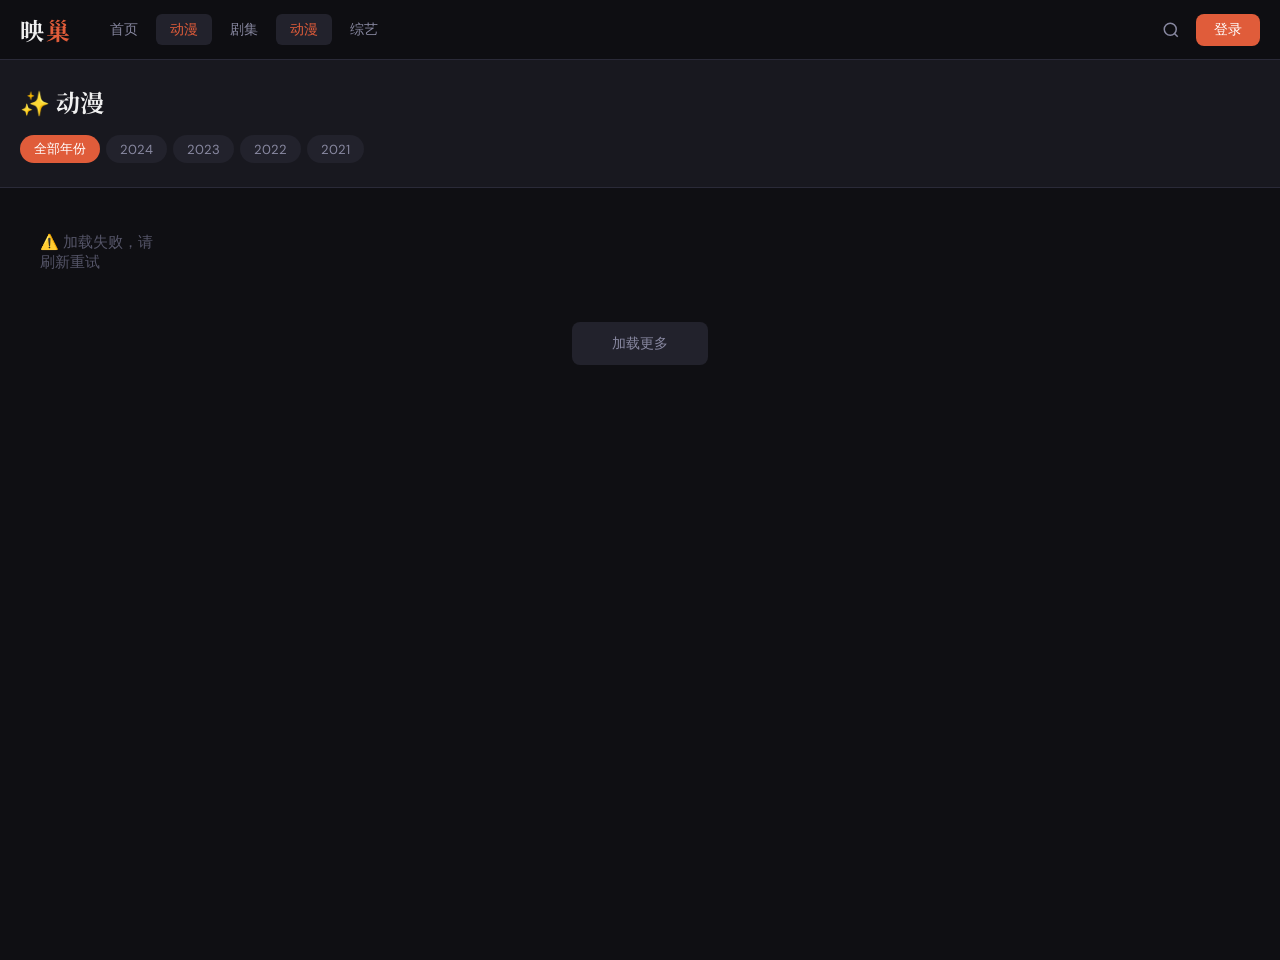
==== pages/anime.html @ db66c96b "Add files via upload" ====
<!DOCTYPE html>
<html lang="zh-CN">
<head>
  <meta charset="UTF-8" />
  <meta name="viewport" content="width=device-width, initial-scale=1.0" />
  <title>动漫 - 映巢</title>
  <link rel="stylesheet" href="../css/style.css" />
  <link rel="preconnect" href="https://fonts.googleapis.com" />
  <link href="https://fonts.googleapis.com/css2?family=Noto+Serif+SC:wght@400;700&family=DM+Sans:wght@300;400;500&display=swap" rel="stylesheet" />
</head>
<body>
  <header class="navbar" id="navbar">
    <div class="nav-inner">
      <a class="logo" href="../index.html">映<span>巢</span></a>
      <nav class="nav-links">
        <a href="../index.html">首页</a>
        <a href="anime.html" class="active">动漫</a>
        <a href="tv.html">剧集</a>
        <a href="anime.html" class="active">动漫</a>
        <a href="variety.html">综艺</a>
      </nav>
      <div class="nav-right">
        <button class="search-btn" onclick="toggleSearch()">
          <svg width="18" height="18" viewBox="0 0 24 24" fill="none" stroke="currentColor" stroke-width="2"><circle cx="11" cy="11" r="8"/><line x1="21" y1="21" x2="16.65" y2="16.65"/></svg>
        </button>
        <div id="userArea"></div>
      </div>
    </div>
    <div class="search-bar" id="searchBar">
      <input type="text" id="searchInput" placeholder="搜索动漫…" onkeydown="if(event.key==='Enter')doSearch()" />
      <button onclick="doSearch()">搜索</button>
      <button class="close-search" onclick="toggleSearch()">✕</button>
    </div>
  </header>

  <div class="page-header">
    <div class="page-header-inner">
      <h1>✨ 动漫</h1>
      <div class="filter-bar">
        <div class="filter-group" id="yearFilter">
          <button class="filter-btn active" data-val="" onclick="setFilter('year','',this)">全部年份</button>
          <button class="filter-btn" data-val="2024" onclick="setFilter('year','2024',this)">2024</button>
          <button class="filter-btn" data-val="2023" onclick="setFilter('year','2023',this)">2023</button>
          <button class="filter-btn" data-val="2022" onclick="setFilter('year','2022',this)">2022</button>
          <button class="filter-btn" data-val="2021" onclick="setFilter('year','2021',this)">2021</button>
        </div>
      </div>
    </div>
  </div>

  <div class="page-content">
    <div class="card-grid" id="contentGrid"></div>
    <button class="load-more" id="loadMoreBtn" onclick="loadMore()">加载更多</button>
  </div>

  <!-- 弹窗 -->
  <div class="modal-overlay" id="loginModal">
    <div class="modal">
      <button class="modal-close" onclick="closeModal()">✕</button>
      <h2>登录 / 注册</h2>
      <input type="text" id="inputUsername" placeholder="用户名" maxlength="16" />
      <input type="password" id="inputPassword" placeholder="密码" maxlength="32" />
      <div class="modal-btns">
        <button onclick="doLogin()">登录</button>
        <button class="btn-reg" onclick="doRegister()">注册</button>
      </div>
    </div>
  </div>
  <div class="modal-overlay" id="settingsModal">
    <div class="modal settings-modal">
      <button class="modal-close" onclick="closeSettings()">✕</button>
      <h2>个人设置</h2>
      <div class="settings-avatar" id="settingsAvatar"></div>
      <div class="setting-item"><label>显示名称</label><input type="text" id="setNickname" placeholder="昵称" /></div>
      <div class="setting-item">
        <label>主题颜色</label>
        <div class="color-picker">
          <span class="color-dot" style="background:#e05c3a" data-color="#e05c3a" onclick="pickColor(this)"></span>
          <span class="color-dot" style="background:#3a7de0" data-color="#3a7de0" onclick="pickColor(this)"></span>
          <span class="color-dot" style="background:#3ac97d" data-color="#3ac97d" onclick="pickColor(this)"></span>
          <span class="color-dot" style="background:#c93a9a" data-color="#c93a9a" onclick="pickColor(this)"></span>
          <span class="color-dot" style="background:#e0b83a" data-color="#e0b83a" onclick="pickColor(this)"></span>
        </div>
      </div>
      <div class="setting-item"><label>界面模式</label>
        <div class="toggle-row"><button id="themeDark" onclick="setTheme('dark')">🌙 深色</button><button id="themeLight" onclick="setTheme('light')">☀️ 浅色</button></div>
      </div>
      <div class="setting-item"><label>默认视频源</label>
        <select id="defaultSource"><option value="0">线路一（推荐）</option><option value="1">线路二</option><option value="2">线路三</option></select>
      </div>
      <div class="settings-actions">
        <button onclick="saveSettings()">保存设置</button>
        <button class="btn-danger" onclick="doLogout()">退出登录</button>
      </div>
      <div class="watch-history"><h3>观看历史</h3><div id="historyList"></div><button class="btn-clear" onclick="clearHistory()">清除历史</button></div>
    </div>
  </div>
  <div class="toast" id="toast"></div>

  <!-- 移动端底部导航 -->
  <nav class="mobile-nav">
    <a href="../index.html"><svg viewBox="0 0 24 24" fill="none" stroke="currentColor" stroke-width="2"><path d="M3 9l9-7 9 7v11a2 2 0 0 1-2 2H5a2 2 0 0 1-2-2z"/></svg>首页</a>
    <a href="anime.html" class="active"><svg viewBox="0 0 24 24" fill="none" stroke="currentColor" stroke-width="2"><rect x="2" y="2" width="20" height="20" rx="2.18" ry="2.18"/><line x1="7" y1="2" x2="7" y2="22"/><line x1="17" y1="2" x2="17" y2="22"/><line x1="2" y1="12" x2="22" y2="12"/></svg>动漫</a>
    <a href="tv.html"><svg viewBox="0 0 24 24" fill="none" stroke="currentColor" stroke-width="2"><rect x="2" y="7" width="20" height="15" rx="2" ry="2"/><polyline points="17 2 12 7 7 2"/></svg>剧集</a>
    <a href="anime.html" class="active"><svg viewBox="0 0 24 24" fill="none" stroke="currentColor" stroke-width="2"><circle cx="12" cy="12" r="10"/><path d="M8.56 2.75c4.37 6.03 6.02 9.42 8.03 17.72m2.54-15.38c-3.72 4.35-8.94 5.66-16.88 5.85m19.5 1.9c-3.5-.93-6.63-.82-8.94 0-2.58.92-5.01 2.86-7.44 6.32"/></svg>动漫</a>
    <a href="search.html"><svg viewBox="0 0 24 24" fill="none" stroke="currentColor" stroke-width="2"><circle cx="11" cy="11" r="8"/><line x1="21" y1="21" x2="16.65" y2="16.65"/></svg>搜索</a>
  </nav>

  <script src="../js/api.js"></script>
  <script src="../js/auth.js"></script>
  <script>
    const TYPE    = 'anime';
    let currentPage = 1;
    let currentFilter = '';
    let isLoading = false;

    function buildCard(item) {
      const id = item.vod_id, name = item.vod_name||'', pic = item.vod_pic||'';
      const year=item.vod_year||'', score=item.vod_score||'', tag=item.vod_remarks||'';
      return `
        <div class="card" onclick="location.href='detail.html?id=${id}'">
          <div class="card-thumb">
            ${pic?`<img src="${pic}" loading="lazy" onerror="this.parentElement.innerHTML='<div class=\\"no-img\\">🎬</div>'">`:`<div class="no-img">🎬</div>`}
            ${score?`<span class="card-score">⭐${score}</span>`:''}
            ${tag?`<span class="card-tag">${tag}</span>`:''}
            <div class="card-play-overlay"><svg viewBox="0 0 24 24" fill="currentColor" width="40" height="40"><path d="M8 5v14l11-7z"/></svg></div>
          </div>
          <div class="card-info">
            <div class="card-title">${name}</div>
            <div class="card-meta">${year}</div>
          </div>
        </div>`;
    }

    function buildSkeletons(n=12) {
      return Array(n).fill(`
        <div class="skeleton" style="border-radius:10px">
          <div class="skeleton" style="aspect-ratio:2/3;border-radius:10px 10px 0 0"></div>
          <div class="skeleton" style="height:12px;margin:10px 8px 4px;border-radius:4px"></div>
          <div class="skeleton" style="height:10px;width:60%;margin:0 8px 10px;border-radius:4px"></div>
        </div>`).join('');
    }

    async function loadContent(page=1, append=false) {
      if (isLoading) return;
      isLoading = true;
      const grid = document.getElementById('contentGrid');
      if (!append) grid.innerHTML = buildSkeletons();

      try {
        const data = await API.getList(TYPE, page, currentFilter);
        const items = data.list || [];
        const html  = items.map(buildCard).join('');
        if (append) grid.insertAdjacentHTML('beforeend', html);
        else        grid.innerHTML = html || '<p style="color:var(--text-muted);padding:20px">暂无内容</p>';

        // 如果没有更多了，隐藏按钮
        const btn = document.getElementById('loadMoreBtn');
        if (items.length < 20) btn.style.display='none';
        else btn.style.display='';
      } catch(e) {
        grid.innerHTML = '<p style="color:var(--text-muted);padding:20px">⚠️ 加载失败，请刷新重试</p>';
      }
      isLoading = false;
    }

    function loadMore() {
      currentPage++;
      loadContent(currentPage, true);
    }

    function setFilter(type, val, el) {
      currentPage = 1;
      currentFilter = val;
      document.querySelectorAll(`#${type}Filter .filter-btn`).forEach(b => b.classList.remove('active'));
      el.classList.add('active');
      loadContent(1, false);
    }

    function toggleSearch() {
      const bar = document.getElementById('searchBar');
      bar.classList.toggle('open');
      if (bar.classList.contains('open')) document.getElementById('searchInput')?.focus();
    }
    function doSearch() {
      const kw = document.getElementById('searchInput')?.value?.trim();
      if (kw) location.href='search.html?q='+encodeURIComponent(kw);
    }
    function toDetail(id) { location.href='detail.html?id='+id; }

    document.addEventListener('DOMContentLoaded', () => { loadContent(1); });
  </script>
</body>
</html>
---- css/style.css ----
/* =============================================
   映巢影视 - 主样式表
   设计风格：暗系电影质感 + 温暖橙红accent
   ============================================= */

/* --- CSS 变量 --- */
:root {
  --accent: #e05c3a;
  --accent-light: #ff7a56;
  --bg: #0f0f13;
  --bg2: #18181f;
  --bg3: #22222c;
  --card-bg: #1e1e27;
  --text: #f0f0f0;
  --text-dim: #8888a0;
  --text-muted: #555568;
  --border: #2a2a38;
  --radius: 10px;
  --radius-lg: 16px;
  --nav-h: 60px;
  --shadow: 0 4px 24px rgba(0,0,0,0.5);
  --font-display: 'Noto Serif SC', serif;
  --font-body: 'DM Sans', sans-serif;
  --transition: 0.2s ease;
}
body.light-theme {
  --bg: #f4f4f6;
  --bg2: #ffffff;
  --bg3: #ebebf0;
  --card-bg: #ffffff;
  --text: #18181f;
  --text-dim: #555568;
  --text-muted: #aaaabc;
  --border: #dddde8;
  --shadow: 0 4px 24px rgba(0,0,0,0.10);
}

/* --- 重置 --- */
*, *::before, *::after { box-sizing: border-box; margin: 0; padding: 0; }
html { scroll-behavior: smooth; }
body {
  background: var(--bg);
  color: var(--text);
  font-family: var(--font-body);
  font-size: 15px;
  min-height: 100vh;
  transition: background 0.3s, color 0.3s;
}
a { color: inherit; text-decoration: none; }
img { display: block; width: 100%; object-fit: cover; }
button { cursor: pointer; border: none; outline: none; font-family: inherit; }
input, select { font-family: inherit; outline: none; }

/* =============================================
   导航栏
   ============================================= */
.navbar {
  position: fixed; top: 0; left: 0; right: 0;
  height: var(--nav-h);
  background: rgba(15,15,19,0.92);
  backdrop-filter: blur(16px);
  border-bottom: 1px solid var(--border);
  z-index: 1000;
  transition: background 0.3s;
}
body.light-theme .navbar { background: rgba(244,244,246,0.92); }
.nav-inner {
  max-width: 1280px; margin: 0 auto;
  height: 100%;
  display: flex; align-items: center; gap: 24px;
  padding: 0 20px;
}
.logo {
  font-family: var(--font-display);
  font-size: 1.5rem; font-weight: 700;
  color: var(--text); letter-spacing: 2px;
}
.logo span { color: var(--accent); }
.nav-links {
  display: flex; gap: 4px; flex: 1;
}
.nav-links a {
  padding: 6px 14px; border-radius: 6px;
  color: var(--text-dim); font-size: 0.9rem; font-weight: 500;
  transition: all var(--transition);
}
.nav-links a:hover, .nav-links a.active {
  color: var(--text); background: var(--bg3);
}
.nav-links a.active { color: var(--accent); }
.nav-right { display: flex; align-items: center; gap: 10px; }
.search-btn {
  background: none; color: var(--text-dim); padding: 6px;
  border-radius: 6px; display: flex; align-items: center;
  transition: color var(--transition);
}
.search-btn:hover { color: var(--accent); }

/* 搜索栏 */
.search-bar {
  display: none; align-items: center; gap: 8px;
  padding: 8px 20px;
  background: var(--bg2);
  border-top: 1px solid var(--border);
  position: absolute; top: var(--nav-h); left: 0; right: 0;
}
.search-bar.open { display: flex; }
.search-bar input {
  flex: 1; background: var(--bg3); color: var(--text);
  border: 1px solid var(--border); border-radius: 8px;
  padding: 10px 16px; font-size: 0.95rem;
}
.search-bar input::placeholder { color: var(--text-muted); }
.search-bar button {
  background: var(--accent); color: #fff;
  padding: 10px 20px; border-radius: 8px; font-weight: 500;
  transition: background var(--transition);
}
.search-bar button:hover { background: var(--accent-light); }
.close-search { background: var(--bg3) !important; color: var(--text-dim) !important; }

/* 用户按钮 */
.user-btn {
  display: flex; align-items: center; gap: 8px;
  background: var(--bg3); border-radius: 20px;
  padding: 5px 14px 5px 5px;
  cursor: pointer; transition: background var(--transition);
}
.user-btn:hover { background: var(--border); }
.user-avatar {
  width: 30px; height: 30px; border-radius: 50%;
  background: var(--accent);
  display: flex; align-items: center; justify-content: center;
  font-size: 0.8rem; font-weight: 700; color: #fff;
}
.user-name { font-size: 0.85rem; font-weight: 500; }
.login-btn {
  background: var(--accent); color: #fff;
  padding: 7px 18px; border-radius: 8px;
  font-size: 0.85rem; font-weight: 500;
  transition: background var(--transition);
}
.login-btn:hover { background: var(--accent-light); }

/* =============================================
   Hero Banner
   ============================================= */
.hero {
  margin-top: var(--nav-h);
  position: relative; overflow: hidden;
  min-height: 420px;
  display: flex; align-items: center;
  padding: 40px 20px;
}
.hero-bg {
  position: absolute; inset: 0;
  background: linear-gradient(135deg, #0f0f13 0%, #1a1020 50%, #0f1520 100%);
  z-index: 0;
}
.hero-bg::after {
  content: '';
  position: absolute; inset: 0;
  background: radial-gradient(ellipse at 70% 50%, rgba(224,92,58,0.15) 0%, transparent 60%);
}
.hero-content {
  position: relative; z-index: 2;
  max-width: 520px;
  margin-left: calc((100% - 1280px)/2 + 20px);
  padding: 0 20px;
}
@media(max-width:1280px){ .hero-content { margin-left: 20px; } }
.hero-badge {
  display: inline-block;
  background: var(--accent); color: #fff;
  font-size: 0.75rem; font-weight: 600;
  padding: 3px 12px; border-radius: 20px;
  letter-spacing: 1px; margin-bottom: 16px;
}
.hero-title {
  font-family: var(--font-display);
  font-size: clamp(1.6rem, 4vw, 2.4rem);
  font-weight: 700; line-height: 1.3;
  margin-bottom: 12px;
}
.hero-desc {
  color: var(--text-dim); font-size: 0.9rem;
  line-height: 1.7; margin-bottom: 24px;
  display: -webkit-box; -webkit-line-clamp: 3;
  -webkit-box-orient: vertical; overflow: hidden;
}
.hero-btns { display: flex; gap: 12px; flex-wrap: wrap; }
.btn-play {
  background: var(--accent); color: #fff;
  padding: 12px 28px; border-radius: 8px;
  font-size: 0.95rem; font-weight: 600;
  transition: all var(--transition);
}
.btn-play:hover { background: var(--accent-light); transform: translateY(-1px); }
.btn-info {
  background: rgba(255,255,255,0.1); color: var(--text);
  padding: 12px 28px; border-radius: 8px;
  font-size: 0.95rem; font-weight: 600;
  border: 1px solid var(--border);
  transition: all var(--transition);
}
.btn-info:hover { background: rgba(255,255,255,0.18); }
.hero-poster {
  position: absolute; right: 5%; top: 50%;
  transform: translateY(-50%);
  width: min(280px, 30vw); aspect-ratio: 2/3;
  border-radius: var(--radius-lg);
  overflow: hidden; box-shadow: var(--shadow);
  z-index: 1;
  background: var(--bg3);
}
.hero-poster img { height: 100%; }

/* =============================================
   内容区
   ============================================= */
.content-wrap {
  max-width: 1280px; margin: 0 auto;
  padding: 20px 20px 60px;
}
.row-section { margin-bottom: 40px; }
.row-head {
  display: flex; align-items: center; justify-content: space-between;
  margin-bottom: 16px;
}
.row-head h2 { font-size: 1.1rem; font-weight: 600; }
.row-head a { color: var(--text-muted); font-size: 0.85rem; transition: color var(--transition); }
.row-head a:hover { color: var(--accent); }

/* 横向滚动卡片行 */
.card-row {
  display: flex; gap: 14px;
  overflow-x: auto; padding-bottom: 8px;
  -webkit-overflow-scrolling: touch;
  scrollbar-width: thin; scrollbar-color: var(--border) transparent;
}
.card-row::-webkit-scrollbar { height: 4px; }
.card-row::-webkit-scrollbar-thumb { background: var(--border); border-radius: 2px; }

/* 卡片 */
.card {
  flex: 0 0 160px;
  border-radius: var(--radius); overflow: hidden;
  background: var(--card-bg);
  cursor: pointer; transition: transform var(--transition), box-shadow var(--transition);
  position: relative;
}
.card:hover { transform: translateY(-4px); box-shadow: 0 12px 32px rgba(0,0,0,0.4); }
.card-thumb {
  aspect-ratio: 2/3; background: var(--bg3);
  position: relative; overflow: hidden;
}
.card-thumb img { height: 100%; transition: transform 0.3s; }
.card:hover .card-thumb img { transform: scale(1.05); }
.card-thumb .no-img {
  position: absolute; inset: 0;
  display: flex; flex-direction: column;
  align-items: center; justify-content: center;
  color: var(--text-muted); font-size: 2rem;
}
.card-score {
  position: absolute; top: 6px; right: 6px;
  background: rgba(0,0,0,0.75); color: #ffd700;
  font-size: 0.72rem; font-weight: 600;
  padding: 2px 7px; border-radius: 4px;
}
.card-tag {
  position: absolute; top: 6px; left: 6px;
  background: var(--accent); color: #fff;
  font-size: 0.68rem; font-weight: 600;
  padding: 2px 7px; border-radius: 4px;
}
.card-play-overlay {
  position: absolute; inset: 0;
  background: rgba(0,0,0,0.5);
  display: flex; align-items: center; justify-content: center;
  opacity: 0; transition: opacity var(--transition);
}
.card:hover .card-play-overlay { opacity: 1; }
.card-play-overlay svg { width: 40px; height: 40px; color: #fff; }
.card-info { padding: 10px; }
.card-title {
  font-size: 0.85rem; font-weight: 500;
  white-space: nowrap; overflow: hidden; text-overflow: ellipsis;
  margin-bottom: 3px;
}
.card-meta { font-size: 0.75rem; color: var(--text-muted); }

/* 网格布局（分类页用） */
.card-grid {
  display: grid;
  grid-template-columns: repeat(auto-fill, minmax(150px, 1fr));
  gap: 14px;
}
.card-grid .card { flex: none; }

/* =============================================
   播放页
   ============================================= */
.player-wrap {
  max-width: 1280px; margin: 0 auto;
  padding: calc(var(--nav-h) + 20px) 20px 60px;
  display: grid;
  grid-template-columns: 1fr 320px;
  gap: 24px;
}
@media(max-width:900px){ .player-wrap { grid-template-columns: 1fr; } }
.player-main {}
.player-box {
  width: 100%; aspect-ratio: 16/9;
  background: #000; border-radius: var(--radius-lg);
  overflow: hidden; position: relative;
}
.player-box iframe {
  width: 100%; height: 100%; border: none;
}
.player-title {
  font-family: var(--font-display);
  font-size: 1.4rem; font-weight: 700;
  margin: 16px 0 6px;
}
.player-meta { color: var(--text-dim); font-size: 0.85rem; margin-bottom: 16px; }
.player-desc {
  color: var(--text-dim); font-size: 0.88rem;
  line-height: 1.8; margin-bottom: 20px;
}

/* 播放线路选择 */
.source-tabs {
  display: flex; gap: 8px; flex-wrap: wrap; margin-bottom: 12px;
}
.source-tab {
  padding: 6px 16px; border-radius: 6px;
  background: var(--bg3); color: var(--text-dim);
  font-size: 0.85rem; font-weight: 500;
  transition: all var(--transition);
}
.source-tab.active, .source-tab:hover {
  background: var(--accent); color: #fff;
}

/* 集数选择 */
.episode-label { font-size: 0.85rem; color: var(--text-dim); margin-bottom: 8px; }
.episodes {
  display: flex; flex-wrap: wrap; gap: 6px;
  max-height: 180px; overflow-y: auto;
  padding-right: 4px;
}
.ep-btn {
  padding: 6px 14px; border-radius: 6px;
  background: var(--bg3); color: var(--text-dim);
  font-size: 0.82rem; transition: all var(--transition);
}
.ep-btn.active, .ep-btn:hover { background: var(--accent); color: #fff; }

/* 侧边栏：相关推荐 */
.player-sidebar h3 { font-size: 0.95rem; font-weight: 600; margin-bottom: 12px; }
.sidebar-card {
  display: flex; gap: 10px; padding: 8px;
  border-radius: var(--radius); cursor: pointer;
  transition: background var(--transition);
}
.sidebar-card:hover { background: var(--bg3); }
.sidebar-thumb {
  width: 72px; aspect-ratio: 2/3; border-radius: 6px;
  overflow: hidden; background: var(--bg3); flex-shrink: 0;
}
.sidebar-info .title { font-size: 0.85rem; font-weight: 500; margin-bottom: 4px; }
.sidebar-info .meta { font-size: 0.75rem; color: var(--text-muted); }

/* =============================================
   分类页 Header
   ============================================= */
.page-header {
  margin-top: var(--nav-h);
  background: var(--bg2);
  border-bottom: 1px solid var(--border);
  padding: 24px 20px;
}
.page-header-inner {
  max-width: 1280px; margin: 0 auto;
}
.page-header h1 { font-family: var(--font-display); font-size: 1.5rem; margin-bottom: 16px; }
.filter-bar { display: flex; gap: 8px; flex-wrap: wrap; }
.filter-group { display: flex; gap: 6px; flex-wrap: wrap; }
.filter-btn {
  padding: 5px 14px; border-radius: 20px;
  background: var(--bg3); color: var(--text-dim);
  font-size: 0.82rem; transition: all var(--transition);
}
.filter-btn.active, .filter-btn:hover { background: var(--accent); color: #fff; }
.page-content {
  max-width: 1280px; margin: 0 auto;
  padding: 24px 20px 60px;
}
.load-more {
  display: block; margin: 30px auto 0;
  padding: 12px 40px; border-radius: 8px;
  background: var(--bg3); color: var(--text-dim);
  font-size: 0.9rem; transition: all var(--transition);
}
.load-more:hover { background: var(--accent); color: #fff; }

/* =============================================
   弹窗
   ============================================= */
.modal-overlay {
  display: none; position: fixed; inset: 0;
  background: rgba(0,0,0,0.75);
  backdrop-filter: blur(4px);
  z-index: 2000;
  align-items: center; justify-content: center;
}
.modal-overlay.open { display: flex; }
.modal {
  background: var(--bg2); border: 1px solid var(--border);
  border-radius: var(--radius-lg);
  padding: 32px; width: min(420px, 92vw);
  position: relative;
  animation: modalIn 0.2s ease;
  max-height: 90vh; overflow-y: auto;
}
@keyframes modalIn {
  from { opacity:0; transform: scale(0.95) translateY(10px); }
  to   { opacity:1; transform: scale(1)    translateY(0);    }
}
.modal h2 { font-family: var(--font-display); font-size: 1.2rem; margin-bottom: 6px; }
.modal-sub { color: var(--text-dim); font-size: 0.82rem; margin-bottom: 20px; }
.modal-close {
  position: absolute; top: 16px; right: 16px;
  background: var(--bg3); color: var(--text-dim);
  width: 28px; height: 28px; border-radius: 50%;
  font-size: 0.8rem;
}
.modal input, .modal select {
  width: 100%; background: var(--bg3); color: var(--text);
  border: 1px solid var(--border); border-radius: 8px;
  padding: 11px 14px; font-size: 0.9rem;
  margin-bottom: 12px; transition: border var(--transition);
}
.modal input:focus, .modal select:focus { border-color: var(--accent); }
.modal-btns { display: flex; gap: 10px; margin-bottom: 14px; }
.modal-btns button {
  flex: 1; padding: 12px; border-radius: 8px;
  background: var(--accent); color: #fff;
  font-size: 0.9rem; font-weight: 600;
  transition: background var(--transition);
}
.modal-btns button:hover { background: var(--accent-light); }
.btn-reg { background: var(--bg3) !important; color: var(--text) !important; }
.btn-reg:hover { background: var(--border) !important; }
.modal-tip { color: var(--text-muted); font-size: 0.78rem; text-align: center; }

/* 设置弹窗 */
.settings-modal { width: min(500px, 92vw); }
.settings-avatar {
  width: 64px; height: 64px; border-radius: 50%;
  background: var(--accent);
  display: flex; align-items: center; justify-content: center;
  font-size: 1.6rem; font-weight: 700; color: #fff;
  margin: 0 auto 20px;
}
.setting-item { margin-bottom: 18px; }
.setting-item label {
  display: block; font-size: 0.82rem; color: var(--text-dim);
  margin-bottom: 8px; font-weight: 500;
}
.color-picker { display: flex; gap: 10px; }
.color-dot {
  width: 28px; height: 28px; border-radius: 50%;
  cursor: pointer; transition: transform var(--transition);
  border: 2px solid transparent;
}
.color-dot:hover, .color-dot.selected { transform: scale(1.2); border-color: #fff; }
.toggle-row { display: flex; gap: 8px; }
.toggle-row button {
  flex: 1; padding: 9px; border-radius: 8px;
  background: var(--bg3); color: var(--text-dim);
  font-size: 0.85rem; transition: all var(--transition);
}
.toggle-row button.active { background: var(--accent); color: #fff; }
.settings-actions { display: flex; gap: 10px; margin-bottom: 24px; }
.settings-actions button {
  flex: 1; padding: 12px; border-radius: 8px;
  background: var(--accent); color: #fff;
  font-size: 0.9rem; font-weight: 600;
  transition: background var(--transition);
}
.settings-actions button:hover { background: var(--accent-light); }
.btn-danger { background: #c0392b !important; }
.btn-danger:hover { background: #e74c3c !important; }
.watch-history h3 { font-size: 0.95rem; font-weight: 600; margin-bottom: 12px; }
.history-item {
  display: flex; align-items: center; gap: 10px;
  padding: 8px; border-radius: 8px;
  cursor: pointer; transition: background var(--transition);
  margin-bottom: 4px;
}
.history-item:hover { background: var(--bg3); }
.history-thumb {
  width: 44px; aspect-ratio: 2/3;
  border-radius: 5px; overflow: hidden; background: var(--bg3); flex-shrink: 0;
}
.history-info .title { font-size: 0.83rem; font-weight: 500; }
.history-info .meta { font-size: 0.75rem; color: var(--text-muted); }
.btn-clear {
  background: none; color: var(--text-muted);
  font-size: 0.8rem; padding: 4px 0;
  margin-top: 8px; text-decoration: underline;
}

/* =============================================
   加载骨架屏
   ============================================= */
.skeleton {
  background: linear-gradient(90deg, var(--bg3) 25%, var(--border) 50%, var(--bg3) 75%);
  background-size: 200% 100%;
  animation: shimmer 1.4s infinite;
  border-radius: var(--radius);
}
@keyframes shimmer {
  0%   { background-position: 200% 0; }
  100% { background-position: -200% 0; }
}
.skeleton-card { flex: 0 0 160px; }
.skeleton-thumb { aspect-ratio: 2/3; border-radius: var(--radius) var(--radius) 0 0; }
.skeleton-line { height: 12px; margin: 8px; border-radius: 4px; }
.skeleton-line.short { width: 60%; }

/* =============================================
   Toast 通知
   ============================================= */
.toast {
  position: fixed; bottom: 30px; left: 50%;
  transform: translateX(-50%) translateY(20px);
  background: var(--bg3); color: var(--text);
  padding: 10px 24px; border-radius: 8px;
  border: 1px solid var(--border);
  font-size: 0.88rem; white-space: nowrap;
  opacity: 0; pointer-events: none;
  transition: all 0.25s ease; z-index: 9999;
  box-shadow: var(--shadow);
}
.toast.show {
  opacity: 1; transform: translateX(-50%) translateY(0);
}

/* =============================================
   Footer
   ============================================= */
footer {
  text-align: center; padding: 20px;
  color: var(--text-muted); font-size: 0.8rem;
  border-top: 1px solid var(--border);
}

/* =============================================
   搜索结果页
   ============================================= */
.search-header {
  margin-top: var(--nav-h);
  padding: 24px 20px;
  max-width: 1280px; margin: var(--nav-h) auto 0;
}
.search-header h2 { font-size: 1.1rem; color: var(--text-dim); }
.search-header h2 span { color: var(--accent); font-weight: 600; }

/* =============================================
   响应式
   ============================================= */
@media (max-width: 768px) {
  .nav-links { display: none; }
  .hero { min-height: 300px; padding: 24px 16px; }
  .hero-poster { display: none; }
  .hero-content { margin: 0; padding: 0; }
  .card { flex: 0 0 130px; }
  .skeleton-card { flex: 0 0 130px; }
  .content-wrap { padding: 16px 16px 60px; }
  .player-wrap { padding: calc(var(--nav-h) + 12px) 12px 40px; }
}

/* 移动端底部导航 */
.mobile-nav {
  display: none;
  position: fixed; bottom: 0; left: 0; right: 0;
  background: var(--bg2); border-top: 1px solid var(--border);
  padding: 8px 0 env(safe-area-inset-bottom);
  z-index: 999;
}
@media(max-width:768px){ .mobile-nav { display: flex; justify-content: space-around; } }
.mobile-nav a {
  display: flex; flex-direction: column; align-items: center;
  gap: 3px; font-size: 0.68rem; color: var(--text-muted);
  padding: 4px 12px; transition: color var(--transition);
}
.mobile-nav a.active, .mobile-nav a:hover { color: var(--accent); }
.mobile-nav svg { width: 20px; height: 20px; }
@media(max-width:768px){ footer { padding-bottom: 72px; } }
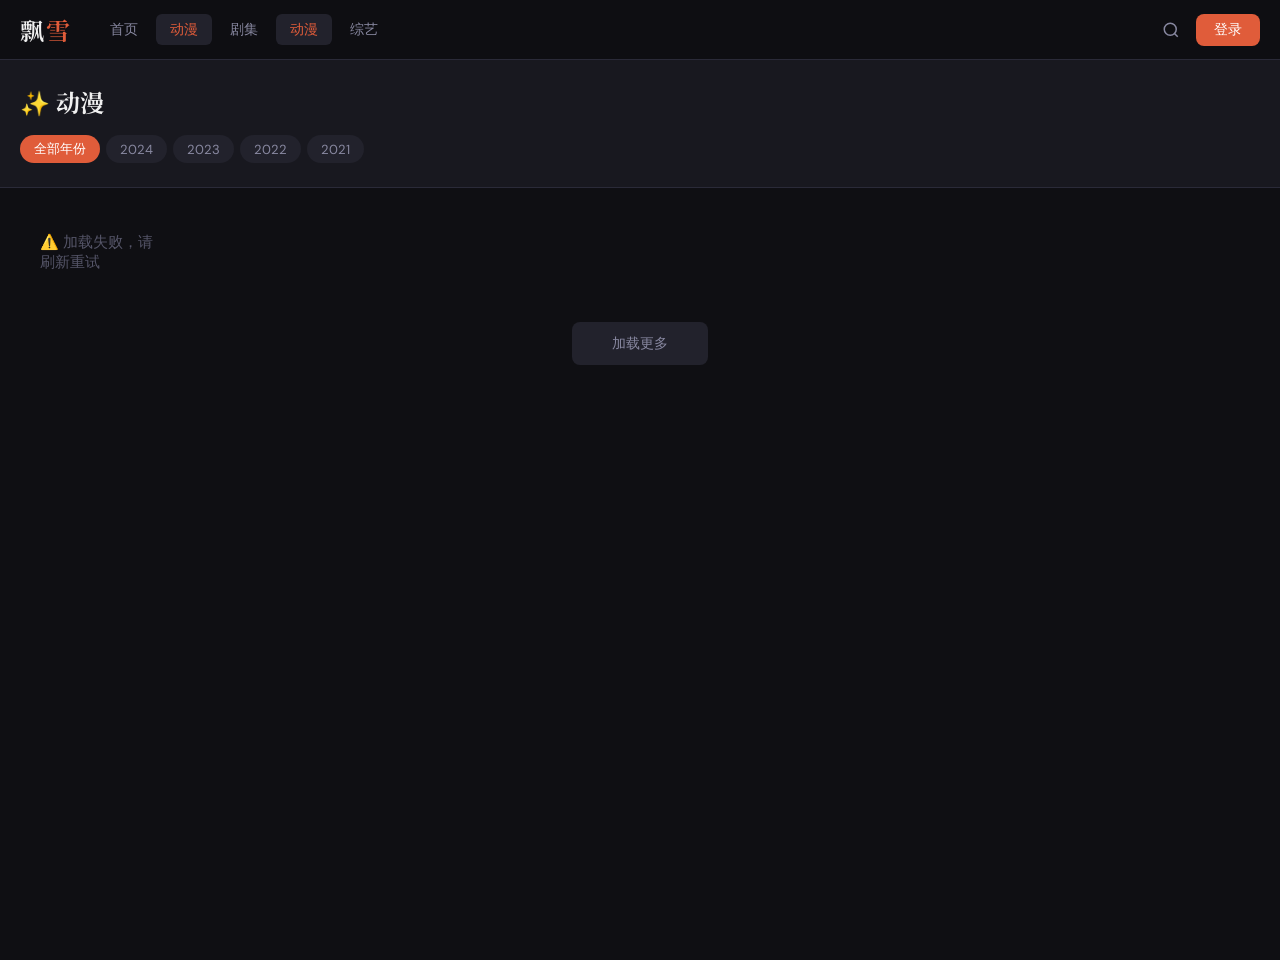
==== commit e8c03b18: "Update anime.html" ====
--- a/pages/anime.html
+++ b/pages/anime.html
@@ -3,7 +3,7 @@
 <head>
   <meta charset="UTF-8" />
   <meta name="viewport" content="width=device-width, initial-scale=1.0" />
-  <title>动漫 - 映巢</title>
+  <title>动漫 - 飘雪</title>
   <link rel="stylesheet" href="../css/style.css" />
   <link rel="preconnect" href="https://fonts.googleapis.com" />
   <link href="https://fonts.googleapis.com/css2?family=Noto+Serif+SC:wght@400;700&family=DM+Sans:wght@300;400;500&display=swap" rel="stylesheet" />
@@ -11,7 +11,7 @@
 <body>
   <header class="navbar" id="navbar">
     <div class="nav-inner">
-      <a class="logo" href="../index.html">映<span>巢</span></a>
+      <a class="logo" href="../index.html">飘<span>雪</span></a>
       <nav class="nav-links">
         <a href="../index.html">首页</a>
         <a href="anime.html" class="active">动漫</a>
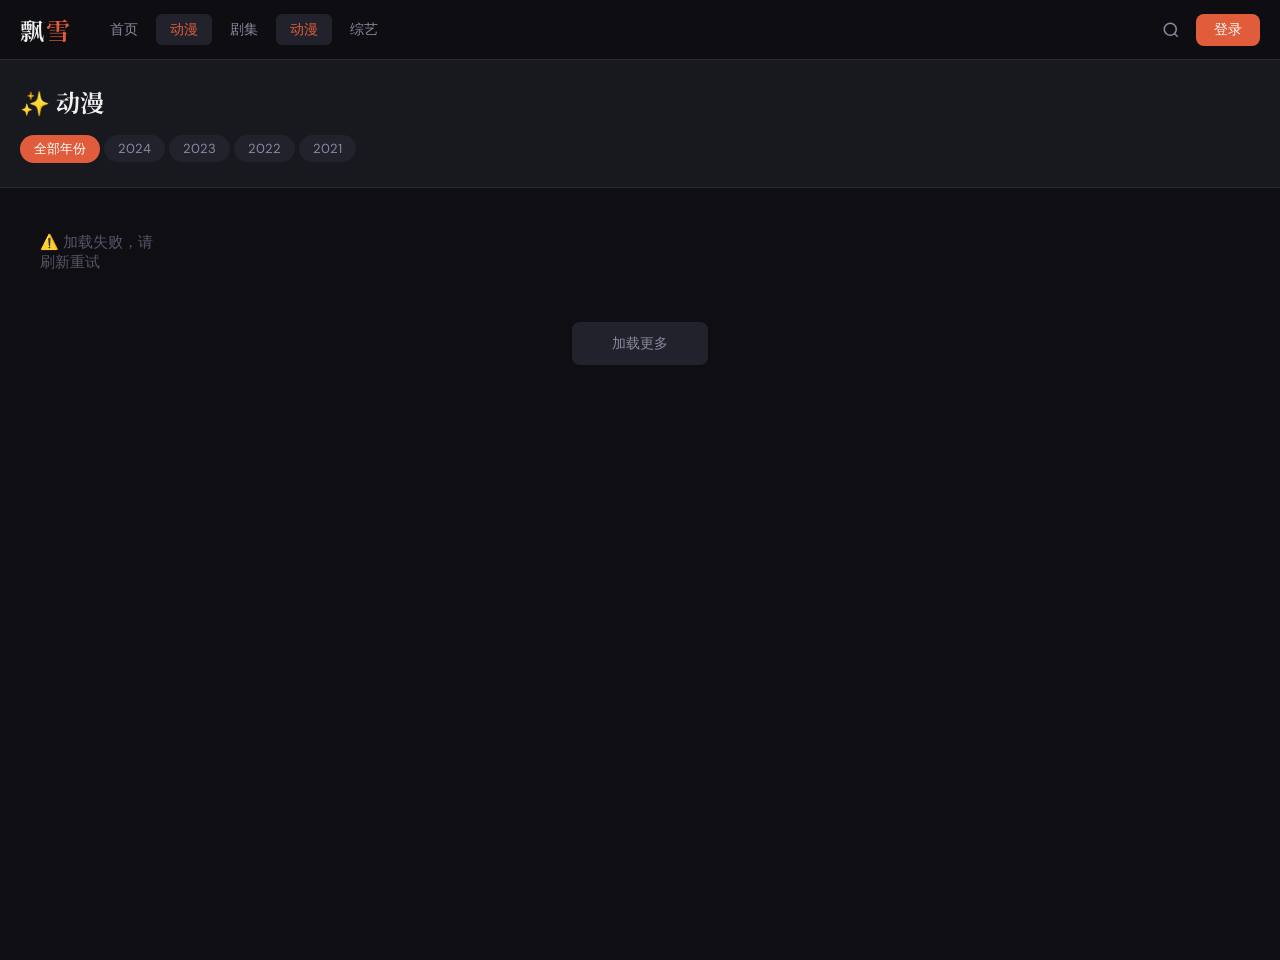
==== commit e6dcd217: "Add files via upload" ====
--- a/pages/anime.html
+++ b/pages/anime.html
@@ -86,7 +86,8 @@
         <div class="toggle-row"><button id="themeDark" onclick="setTheme('dark')">🌙 深色</button><button id="themeLight" onclick="setTheme('light')">☀️ 浅色</button></div>
       </div>
       <div class="setting-item"><label>默认视频源</label>
-        <select id="defaultSource"><option value="0">线路一（推荐）</option><option value="1">线路二</option><option value="2">线路三</option></select>
+        <select id="defaultSource"><option value="0">线路一（推荐）</option><option value="1">线路二</option><option value="2">线路三</option>
+          <option value="3">线路四</option></select>
       </div>
       <div class="settings-actions">
         <button onclick="saveSettings()">保存设置</button>
--- a/css/style.css
+++ b/css/style.css
@@ -1,602 +1,643 @@
 /* =============================================
-   映巢影视 - 主样式表
-   设计风格：暗系电影质感 + 温暖橙红accent
-   ============================================= */
-
-/* --- CSS 变量 --- */
+   飘雪影视 - 主样式表
+   支持 6 套主题：暗焰/极夜/翠林/星海/玫瑰/雪域
+   ============================================= */
+
+/* --- 默认主题：暗焰（深色橙红） --- */
 :root {
-  --accent: #e05c3a;
-  --accent-light: #ff7a56;
-  --bg: #0f0f13;
-  --bg2: #18181f;
-  --bg3: #22222c;
-  --card-bg: #1e1e27;
-  --text: #f0f0f0;
-  --text-dim: #8888a0;
-  --text-muted: #555568;
-  --border: #2a2a38;
-  --radius: 10px;
-  --radius-lg: 16px;
-  --nav-h: 60px;
-  --shadow: 0 4px 24px rgba(0,0,0,0.5);
-  --font-display: 'Noto Serif SC', serif;
-  --font-body: 'DM Sans', sans-serif;
-  --transition: 0.2s ease;
-}
-body.light-theme {
-  --bg: #f4f4f6;
-  --bg2: #ffffff;
-  --bg3: #ebebf0;
-  --card-bg: #ffffff;
-  --text: #18181f;
-  --text-dim: #555568;
-  --text-muted: #aaaabc;
-  --border: #dddde8;
-  --shadow: 0 4px 24px rgba(0,0,0,0.10);
+  --accent:      #e05c3a;
+  --accent-light:#ff7a56;
+  --bg:          #0f0f13;
+  --bg2:         #18181f;
+  --bg3:         #22222c;
+  --card-bg:     #1e1e27;
+  --text:        #f0f0f0;
+  --text-dim:    #8888a0;
+  --text-muted:  #555568;
+  --border:      #2a2a38;
+  --hero-grad:   linear-gradient(135deg,#0f0f13,#1a1020,#0f1520);
+  --hero-glow:   rgba(224,92,58,0.18);
+  --radius:      10px;
+  --radius-lg:   16px;
+  --nav-h:       60px;
+  --shadow:      0 4px 24px rgba(0,0,0,0.5);
+  --font-display:'Noto Serif SC',serif;
+  --font-body:   'DM Sans',sans-serif;
+  --transition:  0.2s ease;
+}
+
+/* 主题：极夜（深色蓝紫） */
+[data-theme="midnight"] {
+  --accent:      #5b8dee;
+  --accent-light:#7ba7ff;
+  --bg:          #0a0c14;
+  --bg2:         #10131e;
+  --bg3:         #181d2e;
+  --card-bg:     #141828;
+  --text:        #e8eaf6;
+  --text-dim:    #7880aa;
+  --text-muted:  #444866;
+  --border:      #222840;
+  --hero-grad:   linear-gradient(135deg,#0a0c14,#0d1128,#0a1020);
+  --hero-glow:   rgba(91,141,238,0.18);
+}
+
+/* 主题：翠林（深色绿） */
+[data-theme="forest"] {
+  --accent:      #3abf7e;
+  --accent-light:#56e09a;
+  --bg:          #0a1210;
+  --bg2:         #101a16;
+  --bg3:         #182420;
+  --card-bg:     #141e1a;
+  --text:        #e0f0e8;
+  --text-dim:    #70a888;
+  --text-muted:  #3d6450;
+  --border:      #1e3028;
+  --hero-grad:   linear-gradient(135deg,#0a1210,#0f1f18,#0a1510);
+  --hero-glow:   rgba(58,191,126,0.15);
+}
+
+/* 主题：星海（深色青） */
+[data-theme="ocean"] {
+  --accent:      #00bcd4;
+  --accent-light:#26d8f0;
+  --bg:          #060e12;
+  --bg2:         #0c181e;
+  --bg3:         #122028;
+  --card-bg:     #0e1c24;
+  --text:        #d8f0f8;
+  --text-dim:    #5090a8;
+  --text-muted:  #2a5060;
+  --border:      #183040;
+  --hero-grad:   linear-gradient(135deg,#060e12,#091820,#060f18);
+  --hero-glow:   rgba(0,188,212,0.15);
+}
+
+/* 主题：玫瑰（浅色暖粉） */
+[data-theme="rose"] {
+  --accent:      #e05578;
+  --accent-light:#f07090;
+  --bg:          #fdf6f8;
+  --bg2:         #ffffff;
+  --bg3:         #f5ecef;
+  --card-bg:     #ffffff;
+  --text:        #2a1a20;
+  --text-dim:    #8a6070;
+  --text-muted:  #c0a0a8;
+  --border:      #eed8df;
+  --hero-grad:   linear-gradient(135deg,#fce8ee,#fdf0f4,#fce8f0);
+  --hero-glow:   rgba(224,85,120,0.12);
+  --shadow:      0 4px 24px rgba(0,0,0,0.10);
+}
+
+/* 主题：雪域（浅色冷蓝） */
+[data-theme="snow"] {
+  --accent:      #3a7de0;
+  --accent-light:#5696f5;
+  --bg:          #f2f6fc;
+  --bg2:         #ffffff;
+  --bg3:         #e8f0fa;
+  --card-bg:     #ffffff;
+  --text:        #1a2a3a;
+  --text-dim:    #5070a0;
+  --text-muted:  #a0b4cc;
+  --border:      #ccdaee;
+  --hero-grad:   linear-gradient(135deg,#e8f0fc,#f0f6ff,#e8f2fc);
+  --hero-glow:   rgba(58,125,224,0.12);
+  --shadow:      0 4px 24px rgba(0,0,0,0.10);
 }
 
 /* --- 重置 --- */
-*, *::before, *::after { box-sizing: border-box; margin: 0; padding: 0; }
-html { scroll-behavior: smooth; }
-body {
-  background: var(--bg);
-  color: var(--text);
-  font-family: var(--font-body);
-  font-size: 15px;
-  min-height: 100vh;
-  transition: background 0.3s, color 0.3s;
-}
-a { color: inherit; text-decoration: none; }
-img { display: block; width: 100%; object-fit: cover; }
-button { cursor: pointer; border: none; outline: none; font-family: inherit; }
-input, select { font-family: inherit; outline: none; }
+*,*::before,*::after{box-sizing:border-box;margin:0;padding:0}
+html{scroll-behavior:smooth}
+body{
+  background:var(--bg);color:var(--text);
+  font-family:var(--font-body);font-size:15px;
+  min-height:100vh;transition:background .3s,color .3s;
+}
+a{color:inherit;text-decoration:none}
+img{display:block;width:100%;object-fit:cover}
+button{cursor:pointer;border:none;outline:none;font-family:inherit}
+input,select{font-family:inherit;outline:none}
 
 /* =============================================
    导航栏
    ============================================= */
-.navbar {
-  position: fixed; top: 0; left: 0; right: 0;
-  height: var(--nav-h);
-  background: rgba(15,15,19,0.92);
-  backdrop-filter: blur(16px);
-  border-bottom: 1px solid var(--border);
-  z-index: 1000;
-  transition: background 0.3s;
-}
-body.light-theme .navbar { background: rgba(244,244,246,0.92); }
-.nav-inner {
-  max-width: 1280px; margin: 0 auto;
-  height: 100%;
-  display: flex; align-items: center; gap: 24px;
-  padding: 0 20px;
-}
-.logo {
-  font-family: var(--font-display);
-  font-size: 1.5rem; font-weight: 700;
-  color: var(--text); letter-spacing: 2px;
-}
-.logo span { color: var(--accent); }
-.nav-links {
-  display: flex; gap: 4px; flex: 1;
-}
-.nav-links a {
-  padding: 6px 14px; border-radius: 6px;
-  color: var(--text-dim); font-size: 0.9rem; font-weight: 500;
-  transition: all var(--transition);
-}
-.nav-links a:hover, .nav-links a.active {
-  color: var(--text); background: var(--bg3);
-}
-.nav-links a.active { color: var(--accent); }
-.nav-right { display: flex; align-items: center; gap: 10px; }
-.search-btn {
-  background: none; color: var(--text-dim); padding: 6px;
-  border-radius: 6px; display: flex; align-items: center;
-  transition: color var(--transition);
-}
-.search-btn:hover { color: var(--accent); }
+.navbar{
+  position:fixed;top:0;left:0;right:0;
+  height:var(--nav-h);
+  background:color-mix(in srgb,var(--bg) 88%,transparent);
+  backdrop-filter:blur(16px);
+  border-bottom:1px solid var(--border);
+  z-index:1000;transition:background .3s;
+}
+.nav-inner{
+  max-width:1280px;margin:0 auto;height:100%;
+  display:flex;align-items:center;gap:24px;padding:0 20px;
+}
+.logo{
+  font-family:var(--font-display);
+  font-size:1.5rem;font-weight:700;
+  color:var(--text);letter-spacing:2px;white-space:nowrap;
+}
+.logo span{color:var(--accent)}
+.nav-links{display:flex;gap:4px;flex:1}
+.nav-links a{
+  padding:6px 14px;border-radius:6px;
+  color:var(--text-dim);font-size:.9rem;font-weight:500;
+  transition:all var(--transition);
+}
+.nav-links a:hover,.nav-links a.active{color:var(--text);background:var(--bg3)}
+.nav-links a.active{color:var(--accent)}
+.nav-right{display:flex;align-items:center;gap:10px}
+.search-btn{
+  background:none;color:var(--text-dim);padding:6px;
+  border-radius:6px;display:flex;align-items:center;
+  transition:color var(--transition);
+}
+.search-btn:hover{color:var(--accent)}
 
 /* 搜索栏 */
-.search-bar {
-  display: none; align-items: center; gap: 8px;
-  padding: 8px 20px;
-  background: var(--bg2);
-  border-top: 1px solid var(--border);
-  position: absolute; top: var(--nav-h); left: 0; right: 0;
-}
-.search-bar.open { display: flex; }
-.search-bar input {
-  flex: 1; background: var(--bg3); color: var(--text);
-  border: 1px solid var(--border); border-radius: 8px;
-  padding: 10px 16px; font-size: 0.95rem;
-}
-.search-bar input::placeholder { color: var(--text-muted); }
-.search-bar button {
-  background: var(--accent); color: #fff;
-  padding: 10px 20px; border-radius: 8px; font-weight: 500;
-  transition: background var(--transition);
-}
-.search-bar button:hover { background: var(--accent-light); }
-.close-search { background: var(--bg3) !important; color: var(--text-dim) !important; }
+.search-bar{
+  display:none;align-items:center;gap:8px;
+  padding:8px 20px;background:var(--bg2);
+  border-top:1px solid var(--border);
+  position:absolute;top:var(--nav-h);left:0;right:0;
+}
+.search-bar.open{display:flex}
+.search-bar input{
+  flex:1;background:var(--bg3);color:var(--text);
+  border:1px solid var(--border);border-radius:8px;
+  padding:10px 16px;font-size:.95rem;
+}
+.search-bar input::placeholder{color:var(--text-muted)}
+.search-bar button{
+  background:var(--accent);color:#fff;
+  padding:10px 20px;border-radius:8px;font-weight:500;
+  transition:background var(--transition);
+}
+.search-bar button:hover{background:var(--accent-light)}
+.close-search{background:var(--bg3)!important;color:var(--text-dim)!important}
 
 /* 用户按钮 */
-.user-btn {
-  display: flex; align-items: center; gap: 8px;
-  background: var(--bg3); border-radius: 20px;
-  padding: 5px 14px 5px 5px;
-  cursor: pointer; transition: background var(--transition);
-}
-.user-btn:hover { background: var(--border); }
-.user-avatar {
-  width: 30px; height: 30px; border-radius: 50%;
-  background: var(--accent);
-  display: flex; align-items: center; justify-content: center;
-  font-size: 0.8rem; font-weight: 700; color: #fff;
-}
-.user-name { font-size: 0.85rem; font-weight: 500; }
-.login-btn {
-  background: var(--accent); color: #fff;
-  padding: 7px 18px; border-radius: 8px;
-  font-size: 0.85rem; font-weight: 500;
-  transition: background var(--transition);
-}
-.login-btn:hover { background: var(--accent-light); }
+.user-btn{
+  display:flex;align-items:center;gap:8px;
+  background:var(--bg3);border-radius:20px;
+  padding:5px 14px 5px 5px;cursor:pointer;
+  transition:background var(--transition);
+}
+.user-btn:hover{background:var(--border)}
+.user-avatar{
+  width:30px;height:30px;border-radius:50%;
+  background:var(--accent);
+  display:flex;align-items:center;justify-content:center;
+  font-size:.8rem;font-weight:700;color:#fff;
+}
+.user-name{font-size:.85rem;font-weight:500}
+.login-btn{
+  background:var(--accent);color:#fff;
+  padding:7px 18px;border-radius:8px;
+  font-size:.85rem;font-weight:500;
+  transition:background var(--transition);
+}
+.login-btn:hover{background:var(--accent-light)}
 
 /* =============================================
    Hero Banner
    ============================================= */
-.hero {
-  margin-top: var(--nav-h);
-  position: relative; overflow: hidden;
-  min-height: 420px;
-  display: flex; align-items: center;
-  padding: 40px 20px;
-}
-.hero-bg {
-  position: absolute; inset: 0;
-  background: linear-gradient(135deg, #0f0f13 0%, #1a1020 50%, #0f1520 100%);
-  z-index: 0;
-}
-.hero-bg::after {
-  content: '';
-  position: absolute; inset: 0;
-  background: radial-gradient(ellipse at 70% 50%, rgba(224,92,58,0.15) 0%, transparent 60%);
-}
-.hero-content {
-  position: relative; z-index: 2;
-  max-width: 520px;
-  margin-left: calc((100% - 1280px)/2 + 20px);
-  padding: 0 20px;
-}
-@media(max-width:1280px){ .hero-content { margin-left: 20px; } }
-.hero-badge {
-  display: inline-block;
-  background: var(--accent); color: #fff;
-  font-size: 0.75rem; font-weight: 600;
-  padding: 3px 12px; border-radius: 20px;
-  letter-spacing: 1px; margin-bottom: 16px;
-}
-.hero-title {
-  font-family: var(--font-display);
-  font-size: clamp(1.6rem, 4vw, 2.4rem);
-  font-weight: 700; line-height: 1.3;
-  margin-bottom: 12px;
-}
-.hero-desc {
-  color: var(--text-dim); font-size: 0.9rem;
-  line-height: 1.7; margin-bottom: 24px;
-  display: -webkit-box; -webkit-line-clamp: 3;
-  -webkit-box-orient: vertical; overflow: hidden;
-}
-.hero-btns { display: flex; gap: 12px; flex-wrap: wrap; }
-.btn-play {
-  background: var(--accent); color: #fff;
-  padding: 12px 28px; border-radius: 8px;
-  font-size: 0.95rem; font-weight: 600;
-  transition: all var(--transition);
-}
-.btn-play:hover { background: var(--accent-light); transform: translateY(-1px); }
-.btn-info {
-  background: rgba(255,255,255,0.1); color: var(--text);
-  padding: 12px 28px; border-radius: 8px;
-  font-size: 0.95rem; font-weight: 600;
-  border: 1px solid var(--border);
-  transition: all var(--transition);
-}
-.btn-info:hover { background: rgba(255,255,255,0.18); }
-.hero-poster {
-  position: absolute; right: 5%; top: 50%;
-  transform: translateY(-50%);
-  width: min(280px, 30vw); aspect-ratio: 2/3;
-  border-radius: var(--radius-lg);
-  overflow: hidden; box-shadow: var(--shadow);
-  z-index: 1;
-  background: var(--bg3);
-}
-.hero-poster img { height: 100%; }
+.hero{
+  margin-top:var(--nav-h);position:relative;
+  overflow:hidden;min-height:420px;
+  display:flex;align-items:center;padding:40px 20px;
+}
+.hero-bg{
+  position:absolute;inset:0;
+  background:var(--hero-grad);z-index:0;
+}
+.hero-bg::after{
+  content:'';position:absolute;inset:0;
+  background:radial-gradient(ellipse at 70% 50%,var(--hero-glow) 0%,transparent 60%);
+}
+.hero-content{
+  position:relative;z-index:2;
+  max-width:520px;
+  margin-left:calc((100% - 1280px)/2 + 20px);
+  padding:0 20px;
+}
+@media(max-width:1280px){.hero-content{margin-left:20px}}
+.hero-badge{
+  display:inline-block;background:var(--accent);color:#fff;
+  font-size:.75rem;font-weight:600;
+  padding:3px 12px;border-radius:20px;
+  letter-spacing:1px;margin-bottom:16px;
+}
+.hero-title{
+  font-family:var(--font-display);
+  font-size:clamp(1.6rem,4vw,2.4rem);
+  font-weight:700;line-height:1.3;margin-bottom:12px;
+}
+.hero-desc{
+  color:var(--text-dim);font-size:.9rem;line-height:1.7;
+  margin-bottom:24px;
+  display:-webkit-box;-webkit-line-clamp:3;
+  -webkit-box-orient:vertical;overflow:hidden;
+}
+.hero-btns{display:flex;gap:12px;flex-wrap:wrap}
+.btn-play{
+  background:var(--accent);color:#fff;
+  padding:12px 28px;border-radius:8px;
+  font-size:.95rem;font-weight:600;
+  transition:all var(--transition);
+}
+.btn-play:hover{background:var(--accent-light);transform:translateY(-1px)}
+.btn-info{
+  background:rgba(128,128,128,0.15);color:var(--text);
+  padding:12px 28px;border-radius:8px;
+  font-size:.95rem;font-weight:600;
+  border:1px solid var(--border);
+  transition:all var(--transition);
+}
+.btn-info:hover{background:rgba(128,128,128,0.25)}
+.hero-poster{
+  position:absolute;right:5%;top:50%;
+  transform:translateY(-50%);
+  width:min(280px,30vw);aspect-ratio:2/3;
+  border-radius:var(--radius-lg);
+  overflow:hidden;box-shadow:var(--shadow);
+  z-index:1;background:var(--bg3);
+}
+.hero-poster img{height:100%}
 
 /* =============================================
    内容区
    ============================================= */
-.content-wrap {
-  max-width: 1280px; margin: 0 auto;
-  padding: 20px 20px 60px;
-}
-.row-section { margin-bottom: 40px; }
-.row-head {
-  display: flex; align-items: center; justify-content: space-between;
-  margin-bottom: 16px;
-}
-.row-head h2 { font-size: 1.1rem; font-weight: 600; }
-.row-head a { color: var(--text-muted); font-size: 0.85rem; transition: color var(--transition); }
-.row-head a:hover { color: var(--accent); }
-
-/* 横向滚动卡片行 */
-.card-row {
-  display: flex; gap: 14px;
-  overflow-x: auto; padding-bottom: 8px;
-  -webkit-overflow-scrolling: touch;
-  scrollbar-width: thin; scrollbar-color: var(--border) transparent;
-}
-.card-row::-webkit-scrollbar { height: 4px; }
-.card-row::-webkit-scrollbar-thumb { background: var(--border); border-radius: 2px; }
+.content-wrap{
+  max-width:1280px;margin:0 auto;
+  padding:20px 20px 60px;
+}
+.row-section{margin-bottom:40px}
+.row-head{
+  display:flex;align-items:center;
+  justify-content:space-between;margin-bottom:16px;
+}
+.row-head h2{font-size:1.1rem;font-weight:600}
+.row-head a{color:var(--text-muted);font-size:.85rem;transition:color var(--transition)}
+.row-head a:hover{color:var(--accent)}
+
+.card-row{
+  display:flex;gap:14px;overflow-x:auto;
+  padding-bottom:8px;-webkit-overflow-scrolling:touch;
+  scrollbar-width:thin;scrollbar-color:var(--border) transparent;
+}
+.card-row::-webkit-scrollbar{height:4px}
+.card-row::-webkit-scrollbar-thumb{background:var(--border);border-radius:2px}
 
 /* 卡片 */
-.card {
-  flex: 0 0 160px;
-  border-radius: var(--radius); overflow: hidden;
-  background: var(--card-bg);
-  cursor: pointer; transition: transform var(--transition), box-shadow var(--transition);
-  position: relative;
-}
-.card:hover { transform: translateY(-4px); box-shadow: 0 12px 32px rgba(0,0,0,0.4); }
-.card-thumb {
-  aspect-ratio: 2/3; background: var(--bg3);
-  position: relative; overflow: hidden;
-}
-.card-thumb img { height: 100%; transition: transform 0.3s; }
-.card:hover .card-thumb img { transform: scale(1.05); }
-.card-thumb .no-img {
-  position: absolute; inset: 0;
-  display: flex; flex-direction: column;
-  align-items: center; justify-content: center;
-  color: var(--text-muted); font-size: 2rem;
-}
-.card-score {
-  position: absolute; top: 6px; right: 6px;
-  background: rgba(0,0,0,0.75); color: #ffd700;
-  font-size: 0.72rem; font-weight: 600;
-  padding: 2px 7px; border-radius: 4px;
-}
-.card-tag {
-  position: absolute; top: 6px; left: 6px;
-  background: var(--accent); color: #fff;
-  font-size: 0.68rem; font-weight: 600;
-  padding: 2px 7px; border-radius: 4px;
-}
-.card-play-overlay {
-  position: absolute; inset: 0;
-  background: rgba(0,0,0,0.5);
-  display: flex; align-items: center; justify-content: center;
-  opacity: 0; transition: opacity var(--transition);
-}
-.card:hover .card-play-overlay { opacity: 1; }
-.card-play-overlay svg { width: 40px; height: 40px; color: #fff; }
-.card-info { padding: 10px; }
-.card-title {
-  font-size: 0.85rem; font-weight: 500;
-  white-space: nowrap; overflow: hidden; text-overflow: ellipsis;
-  margin-bottom: 3px;
-}
-.card-meta { font-size: 0.75rem; color: var(--text-muted); }
-
-/* 网格布局（分类页用） */
-.card-grid {
-  display: grid;
-  grid-template-columns: repeat(auto-fill, minmax(150px, 1fr));
-  gap: 14px;
-}
-.card-grid .card { flex: none; }
+.card{
+  flex:0 0 160px;border-radius:var(--radius);
+  overflow:hidden;background:var(--card-bg);
+  cursor:pointer;transition:transform var(--transition),box-shadow var(--transition);
+  box-shadow:0 2px 8px rgba(0,0,0,.2);
+}
+.card:hover{transform:translateY(-4px);box-shadow:0 12px 32px rgba(0,0,0,.4)}
+.card-thumb{
+  aspect-ratio:2/3;background:var(--bg3);
+  position:relative;overflow:hidden;
+}
+.card-thumb img{height:100%;transition:transform .3s}
+.card:hover .card-thumb img{transform:scale(1.05)}
+.card-thumb .no-img{
+  position:absolute;inset:0;
+  display:flex;flex-direction:column;
+  align-items:center;justify-content:center;
+  color:var(--text-muted);font-size:2rem;
+}
+.card-score{
+  position:absolute;top:6px;right:6px;
+  background:rgba(0,0,0,.75);color:#ffd700;
+  font-size:.72rem;font-weight:600;
+  padding:2px 7px;border-radius:4px;
+}
+.card-tag{
+  position:absolute;top:6px;left:6px;
+  background:var(--accent);color:#fff;
+  font-size:.68rem;font-weight:600;
+  padding:2px 7px;border-radius:4px;
+}
+.card-play-overlay{
+  position:absolute;inset:0;
+  background:rgba(0,0,0,.5);
+  display:flex;align-items:center;justify-content:center;
+  opacity:0;transition:opacity var(--transition);
+}
+.card:hover .card-play-overlay{opacity:1}
+.card-play-overlay svg{width:40px;height:40px;color:#fff}
+.card-info{padding:10px}
+.card-title{
+  font-size:.85rem;font-weight:500;
+  white-space:nowrap;overflow:hidden;text-overflow:ellipsis;
+  margin-bottom:3px;
+}
+.card-meta{font-size:.75rem;color:var(--text-muted)}
+
+/* 网格 */
+.card-grid{
+  display:grid;
+  grid-template-columns:repeat(auto-fill,minmax(150px,1fr));
+  gap:14px;
+}
+.card-grid .card{flex:none}
 
 /* =============================================
    播放页
    ============================================= */
-.player-wrap {
-  max-width: 1280px; margin: 0 auto;
-  padding: calc(var(--nav-h) + 20px) 20px 60px;
-  display: grid;
-  grid-template-columns: 1fr 320px;
-  gap: 24px;
-}
-@media(max-width:900px){ .player-wrap { grid-template-columns: 1fr; } }
-.player-main {}
-.player-box {
-  width: 100%; aspect-ratio: 16/9;
-  background: #000; border-radius: var(--radius-lg);
-  overflow: hidden; position: relative;
-}
-.player-box iframe {
-  width: 100%; height: 100%; border: none;
-}
-.player-title {
-  font-family: var(--font-display);
-  font-size: 1.4rem; font-weight: 700;
-  margin: 16px 0 6px;
-}
-.player-meta { color: var(--text-dim); font-size: 0.85rem; margin-bottom: 16px; }
-.player-desc {
-  color: var(--text-dim); font-size: 0.88rem;
-  line-height: 1.8; margin-bottom: 20px;
-}
-
-/* 播放线路选择 */
-.source-tabs {
-  display: flex; gap: 8px; flex-wrap: wrap; margin-bottom: 12px;
-}
-.source-tab {
-  padding: 6px 16px; border-radius: 6px;
-  background: var(--bg3); color: var(--text-dim);
-  font-size: 0.85rem; font-weight: 500;
-  transition: all var(--transition);
-}
-.source-tab.active, .source-tab:hover {
-  background: var(--accent); color: #fff;
-}
-
-/* 集数选择 */
-.episode-label { font-size: 0.85rem; color: var(--text-dim); margin-bottom: 8px; }
-.episodes {
-  display: flex; flex-wrap: wrap; gap: 6px;
-  max-height: 180px; overflow-y: auto;
-  padding-right: 4px;
-}
-.ep-btn {
-  padding: 6px 14px; border-radius: 6px;
-  background: var(--bg3); color: var(--text-dim);
-  font-size: 0.82rem; transition: all var(--transition);
-}
-.ep-btn.active, .ep-btn:hover { background: var(--accent); color: #fff; }
-
-/* 侧边栏：相关推荐 */
-.player-sidebar h3 { font-size: 0.95rem; font-weight: 600; margin-bottom: 12px; }
-.sidebar-card {
-  display: flex; gap: 10px; padding: 8px;
-  border-radius: var(--radius); cursor: pointer;
-  transition: background var(--transition);
-}
-.sidebar-card:hover { background: var(--bg3); }
-.sidebar-thumb {
-  width: 72px; aspect-ratio: 2/3; border-radius: 6px;
-  overflow: hidden; background: var(--bg3); flex-shrink: 0;
-}
-.sidebar-info .title { font-size: 0.85rem; font-weight: 500; margin-bottom: 4px; }
-.sidebar-info .meta { font-size: 0.75rem; color: var(--text-muted); }
-
-/* =============================================
-   分类页 Header
-   ============================================= */
-.page-header {
-  margin-top: var(--nav-h);
-  background: var(--bg2);
-  border-bottom: 1px solid var(--border);
-  padding: 24px 20px;
-}
-.page-header-inner {
-  max-width: 1280px; margin: 0 auto;
-}
-.page-header h1 { font-family: var(--font-display); font-size: 1.5rem; margin-bottom: 16px; }
-.filter-bar { display: flex; gap: 8px; flex-wrap: wrap; }
-.filter-group { display: flex; gap: 6px; flex-wrap: wrap; }
-.filter-btn {
-  padding: 5px 14px; border-radius: 20px;
-  background: var(--bg3); color: var(--text-dim);
-  font-size: 0.82rem; transition: all var(--transition);
-}
-.filter-btn.active, .filter-btn:hover { background: var(--accent); color: #fff; }
-.page-content {
-  max-width: 1280px; margin: 0 auto;
-  padding: 24px 20px 60px;
-}
-.load-more {
-  display: block; margin: 30px auto 0;
-  padding: 12px 40px; border-radius: 8px;
-  background: var(--bg3); color: var(--text-dim);
-  font-size: 0.9rem; transition: all var(--transition);
-}
-.load-more:hover { background: var(--accent); color: #fff; }
+.player-wrap{
+  max-width:1280px;margin:0 auto;
+  padding:calc(var(--nav-h) + 20px) 20px 60px;
+  display:grid;grid-template-columns:1fr 320px;gap:24px;
+}
+@media(max-width:900px){.player-wrap{grid-template-columns:1fr}}
+.player-box{
+  width:100%;aspect-ratio:16/9;
+  background:#000;border-radius:var(--radius-lg);
+  overflow:hidden;position:relative;
+}
+.player-box iframe{width:100%;height:100%;border:none}
+.player-title{
+  font-family:var(--font-display);
+  font-size:1.4rem;font-weight:700;margin:16px 0 6px;
+}
+.player-meta{color:var(--text-dim);font-size:.85rem;margin-bottom:16px}
+.player-desc{
+  color:var(--text-dim);font-size:.88rem;
+  line-height:1.8;margin-bottom:20px;
+}
+.source-tabs{display:flex;gap:8px;flex-wrap:wrap;margin-bottom:12px}
+.source-tab{
+  padding:6px 16px;border-radius:6px;
+  background:var(--bg3);color:var(--text-dim);
+  font-size:.85rem;font-weight:500;transition:all var(--transition);
+}
+.source-tab.active,.source-tab:hover{background:var(--accent);color:#fff}
+.episode-label{font-size:.85rem;color:var(--text-dim);margin-bottom:8px}
+.episodes{
+  display:flex;flex-wrap:wrap;gap:6px;
+  max-height:180px;overflow-y:auto;padding-right:4px;
+}
+.ep-btn{
+  padding:6px 14px;border-radius:6px;
+  background:var(--bg3);color:var(--text-dim);
+  font-size:.82rem;transition:all var(--transition);
+}
+.ep-btn.active,.ep-btn:hover{background:var(--accent);color:#fff}
+.player-sidebar h3{font-size:.95rem;font-weight:600;margin-bottom:12px}
+.sidebar-card{
+  display:flex;gap:10px;padding:8px;
+  border-radius:var(--radius);cursor:pointer;
+  transition:background var(--transition);
+}
+.sidebar-card:hover{background:var(--bg3)}
+.sidebar-thumb{
+  width:72px;aspect-ratio:2/3;border-radius:6px;
+  overflow:hidden;background:var(--bg3);flex-shrink:0;
+}
+.sidebar-info .title{font-size:.85rem;font-weight:500;margin-bottom:4px}
+.sidebar-info .meta{font-size:.75rem;color:var(--text-muted)}
+
+/* =============================================
+   分类页
+   ============================================= */
+.page-header{
+  margin-top:var(--nav-h);background:var(--bg2);
+  border-bottom:1px solid var(--border);padding:24px 20px;
+}
+.page-header-inner{max-width:1280px;margin:0 auto}
+.page-header h1{font-family:var(--font-display);font-size:1.5rem;margin-bottom:16px}
+.filter-bar{display:flex;gap:8px;flex-wrap:wrap}
+.filter-btn{
+  padding:5px 14px;border-radius:20px;
+  background:var(--bg3);color:var(--text-dim);
+  font-size:.82rem;transition:all var(--transition);
+}
+.filter-btn.active,.filter-btn:hover{background:var(--accent);color:#fff}
+.page-content{
+  max-width:1280px;margin:0 auto;
+  padding:24px 20px 60px;
+}
+.load-more{
+  display:block;margin:30px auto 0;
+  padding:12px 40px;border-radius:8px;
+  background:var(--bg3);color:var(--text-dim);
+  font-size:.9rem;transition:all var(--transition);
+}
+.load-more:hover{background:var(--accent);color:#fff}
 
 /* =============================================
    弹窗
    ============================================= */
-.modal-overlay {
-  display: none; position: fixed; inset: 0;
-  background: rgba(0,0,0,0.75);
-  backdrop-filter: blur(4px);
-  z-index: 2000;
-  align-items: center; justify-content: center;
-}
-.modal-overlay.open { display: flex; }
-.modal {
-  background: var(--bg2); border: 1px solid var(--border);
-  border-radius: var(--radius-lg);
-  padding: 32px; width: min(420px, 92vw);
-  position: relative;
-  animation: modalIn 0.2s ease;
-  max-height: 90vh; overflow-y: auto;
-}
-@keyframes modalIn {
-  from { opacity:0; transform: scale(0.95) translateY(10px); }
-  to   { opacity:1; transform: scale(1)    translateY(0);    }
-}
-.modal h2 { font-family: var(--font-display); font-size: 1.2rem; margin-bottom: 6px; }
-.modal-sub { color: var(--text-dim); font-size: 0.82rem; margin-bottom: 20px; }
-.modal-close {
-  position: absolute; top: 16px; right: 16px;
-  background: var(--bg3); color: var(--text-dim);
-  width: 28px; height: 28px; border-radius: 50%;
-  font-size: 0.8rem;
-}
-.modal input, .modal select {
-  width: 100%; background: var(--bg3); color: var(--text);
-  border: 1px solid var(--border); border-radius: 8px;
-  padding: 11px 14px; font-size: 0.9rem;
-  margin-bottom: 12px; transition: border var(--transition);
-}
-.modal input:focus, .modal select:focus { border-color: var(--accent); }
-.modal-btns { display: flex; gap: 10px; margin-bottom: 14px; }
-.modal-btns button {
-  flex: 1; padding: 12px; border-radius: 8px;
-  background: var(--accent); color: #fff;
-  font-size: 0.9rem; font-weight: 600;
-  transition: background var(--transition);
-}
-.modal-btns button:hover { background: var(--accent-light); }
-.btn-reg { background: var(--bg3) !important; color: var(--text) !important; }
-.btn-reg:hover { background: var(--border) !important; }
-.modal-tip { color: var(--text-muted); font-size: 0.78rem; text-align: center; }
+.modal-overlay{
+  display:none;position:fixed;inset:0;
+  background:rgba(0,0,0,.75);backdrop-filter:blur(4px);
+  z-index:2000;align-items:center;justify-content:center;
+}
+.modal-overlay.open{display:flex}
+.modal{
+  background:var(--bg2);border:1px solid var(--border);
+  border-radius:var(--radius-lg);padding:32px;
+  width:min(420px,92vw);position:relative;
+  animation:modalIn .2s ease;
+  max-height:90vh;overflow-y:auto;
+}
+@keyframes modalIn{
+  from{opacity:0;transform:scale(.95) translateY(10px)}
+  to  {opacity:1;transform:scale(1)   translateY(0)}
+}
+.modal h2{font-family:var(--font-display);font-size:1.2rem;margin-bottom:6px}
+.modal-sub{color:var(--text-dim);font-size:.82rem;margin-bottom:20px}
+.modal-close{
+  position:absolute;top:16px;right:16px;
+  background:var(--bg3);color:var(--text-dim);
+  width:28px;height:28px;border-radius:50%;font-size:.8rem;
+}
+.modal input,.modal select{
+  width:100%;background:var(--bg3);color:var(--text);
+  border:1px solid var(--border);border-radius:8px;
+  padding:11px 14px;font-size:.9rem;margin-bottom:12px;
+  transition:border var(--transition);
+}
+.modal input:focus,.modal select:focus{border-color:var(--accent)}
+.modal-btns{display:flex;gap:10px;margin-bottom:14px}
+.modal-btns button{
+  flex:1;padding:12px;border-radius:8px;
+  background:var(--accent);color:#fff;
+  font-size:.9rem;font-weight:600;transition:background var(--transition);
+}
+.modal-btns button:hover{background:var(--accent-light)}
+.btn-reg{background:var(--bg3)!important;color:var(--text)!important}
+.btn-reg:hover{background:var(--border)!important}
+.modal-tip{color:var(--text-muted);font-size:.78rem;text-align:center}
 
 /* 设置弹窗 */
-.settings-modal { width: min(500px, 92vw); }
-.settings-avatar {
-  width: 64px; height: 64px; border-radius: 50%;
-  background: var(--accent);
-  display: flex; align-items: center; justify-content: center;
-  font-size: 1.6rem; font-weight: 700; color: #fff;
-  margin: 0 auto 20px;
-}
-.setting-item { margin-bottom: 18px; }
-.setting-item label {
-  display: block; font-size: 0.82rem; color: var(--text-dim);
-  margin-bottom: 8px; font-weight: 500;
-}
-.color-picker { display: flex; gap: 10px; }
-.color-dot {
-  width: 28px; height: 28px; border-radius: 50%;
-  cursor: pointer; transition: transform var(--transition);
-  border: 2px solid transparent;
-}
-.color-dot:hover, .color-dot.selected { transform: scale(1.2); border-color: #fff; }
-.toggle-row { display: flex; gap: 8px; }
-.toggle-row button {
-  flex: 1; padding: 9px; border-radius: 8px;
-  background: var(--bg3); color: var(--text-dim);
-  font-size: 0.85rem; transition: all var(--transition);
-}
-.toggle-row button.active { background: var(--accent); color: #fff; }
-.settings-actions { display: flex; gap: 10px; margin-bottom: 24px; }
-.settings-actions button {
-  flex: 1; padding: 12px; border-radius: 8px;
-  background: var(--accent); color: #fff;
-  font-size: 0.9rem; font-weight: 600;
-  transition: background var(--transition);
-}
-.settings-actions button:hover { background: var(--accent-light); }
-.btn-danger { background: #c0392b !important; }
-.btn-danger:hover { background: #e74c3c !important; }
-.watch-history h3 { font-size: 0.95rem; font-weight: 600; margin-bottom: 12px; }
-.history-item {
-  display: flex; align-items: center; gap: 10px;
-  padding: 8px; border-radius: 8px;
-  cursor: pointer; transition: background var(--transition);
-  margin-bottom: 4px;
-}
-.history-item:hover { background: var(--bg3); }
-.history-thumb {
-  width: 44px; aspect-ratio: 2/3;
-  border-radius: 5px; overflow: hidden; background: var(--bg3); flex-shrink: 0;
-}
-.history-info .title { font-size: 0.83rem; font-weight: 500; }
-.history-info .meta { font-size: 0.75rem; color: var(--text-muted); }
-.btn-clear {
-  background: none; color: var(--text-muted);
-  font-size: 0.8rem; padding: 4px 0;
-  margin-top: 8px; text-decoration: underline;
-}
-
-/* =============================================
-   加载骨架屏
-   ============================================= */
-.skeleton {
-  background: linear-gradient(90deg, var(--bg3) 25%, var(--border) 50%, var(--bg3) 75%);
-  background-size: 200% 100%;
-  animation: shimmer 1.4s infinite;
-  border-radius: var(--radius);
-}
-@keyframes shimmer {
-  0%   { background-position: 200% 0; }
-  100% { background-position: -200% 0; }
-}
-.skeleton-card { flex: 0 0 160px; }
-.skeleton-thumb { aspect-ratio: 2/3; border-radius: var(--radius) var(--radius) 0 0; }
-.skeleton-line { height: 12px; margin: 8px; border-radius: 4px; }
-.skeleton-line.short { width: 60%; }
-
-/* =============================================
-   Toast 通知
-   ============================================= */
-.toast {
-  position: fixed; bottom: 30px; left: 50%;
-  transform: translateX(-50%) translateY(20px);
-  background: var(--bg3); color: var(--text);
-  padding: 10px 24px; border-radius: 8px;
-  border: 1px solid var(--border);
-  font-size: 0.88rem; white-space: nowrap;
-  opacity: 0; pointer-events: none;
-  transition: all 0.25s ease; z-index: 9999;
-  box-shadow: var(--shadow);
-}
-.toast.show {
-  opacity: 1; transform: translateX(-50%) translateY(0);
-}
+.settings-modal{width:min(500px,92vw)}
+.settings-avatar{
+  width:64px;height:64px;border-radius:50%;
+  background:var(--accent);
+  display:flex;align-items:center;justify-content:center;
+  font-size:1.6rem;font-weight:700;color:#fff;
+  margin:0 auto 20px;
+}
+.setting-item{margin-bottom:18px}
+.setting-item label{
+  display:block;font-size:.82rem;color:var(--text-dim);
+  margin-bottom:8px;font-weight:500;
+}
+
+/* 主题选择器 */
+.theme-picker{display:flex;gap:8px;flex-wrap:wrap}
+.theme-swatch{
+  width:36px;height:36px;border-radius:50%;cursor:pointer;
+  border:3px solid transparent;transition:all .2s;
+  position:relative;
+}
+.theme-swatch:hover,.theme-swatch.selected{
+  border-color:var(--text);transform:scale(1.15);
+}
+.theme-swatch span{
+  position:absolute;bottom:-18px;left:50%;
+  transform:translateX(-50%);
+  font-size:.62rem;color:var(--text-dim);white-space:nowrap;
+}
+
+.toggle-row{display:flex;gap:8px}
+.toggle-row button{
+  flex:1;padding:9px;border-radius:8px;
+  background:var(--bg3);color:var(--text-dim);
+  font-size:.85rem;transition:all var(--transition);
+}
+.toggle-row button.active{background:var(--accent);color:#fff}
+.settings-actions{display:flex;gap:10px;margin-bottom:24px}
+.settings-actions button{
+  flex:1;padding:12px;border-radius:8px;
+  background:var(--accent);color:#fff;
+  font-size:.9rem;font-weight:600;transition:background var(--transition);
+}
+.settings-actions button:hover{background:var(--accent-light)}
+.btn-danger{background:#c0392b!important}
+.btn-danger:hover{background:#e74c3c!important}
+.watch-history h3{font-size:.95rem;font-weight:600;margin-bottom:12px}
+.history-item{
+  display:flex;align-items:center;gap:10px;padding:8px;
+  border-radius:8px;cursor:pointer;transition:background var(--transition);
+  margin-bottom:4px;
+}
+.history-item:hover{background:var(--bg3)}
+.history-thumb{
+  width:44px;aspect-ratio:2/3;border-radius:5px;
+  overflow:hidden;background:var(--bg3);flex-shrink:0;
+}
+.history-info .title{font-size:.83rem;font-weight:500}
+.history-info .meta{font-size:.75rem;color:var(--text-muted)}
+.btn-clear{
+  background:none;color:var(--text-muted);
+  font-size:.8rem;padding:4px 0;margin-top:8px;text-decoration:underline;
+}
+
+/* =============================================
+   骨架屏
+   ============================================= */
+.skeleton{
+  background:linear-gradient(90deg,var(--bg3) 25%,var(--border) 50%,var(--bg3) 75%);
+  background-size:200% 100%;animation:shimmer 1.4s infinite;
+  border-radius:var(--radius);
+}
+@keyframes shimmer{0%{background-position:200% 0}100%{background-position:-200% 0}}
+.skeleton-card{flex:0 0 160px}
+
+/* =============================================
+   Toast
+   ============================================= */
+.toast{
+  position:fixed;bottom:30px;left:50%;
+  transform:translateX(-50%) translateY(20px);
+  background:var(--bg3);color:var(--text);
+  padding:10px 24px;border-radius:8px;
+  border:1px solid var(--border);
+  font-size:.88rem;white-space:nowrap;
+  opacity:0;pointer-events:none;
+  transition:all .25s ease;z-index:9999;
+  box-shadow:var(--shadow);
+}
+.toast.show{opacity:1;transform:translateX(-50%) translateY(0)}
 
 /* =============================================
    Footer
    ============================================= */
-footer {
-  text-align: center; padding: 20px;
-  color: var(--text-muted); font-size: 0.8rem;
-  border-top: 1px solid var(--border);
-}
-
-/* =============================================
-   搜索结果页
-   ============================================= */
-.search-header {
-  margin-top: var(--nav-h);
-  padding: 24px 20px;
-  max-width: 1280px; margin: var(--nav-h) auto 0;
-}
-.search-header h2 { font-size: 1.1rem; color: var(--text-dim); }
-.search-header h2 span { color: var(--accent); font-weight: 600; }
+footer{
+  text-align:center;padding:20px;
+  color:var(--text-muted);font-size:.8rem;
+  border-top:1px solid var(--border);
+}
+
+/* =============================================
+   播放页额外样式
+   ============================================= */
+.fav-btn{
+  display:inline-flex;align-items:center;gap:6px;
+  background:var(--bg3);color:var(--text-dim);
+  padding:8px 18px;border-radius:8px;
+  font-size:.88rem;font-weight:500;transition:all var(--transition);
+}
+.fav-btn:hover,.fav-btn.active{background:var(--accent);color:#fff}
+.info-grid{
+  display:grid;grid-template-columns:repeat(auto-fill,minmax(160px,1fr));
+  gap:8px;margin-bottom:16px;
+}
+.info-item{font-size:.82rem}
+.info-item .label{color:var(--text-muted);margin-bottom:2px}
+.info-item .val{color:var(--text-dim)}
+.player-loading{
+  position:absolute;inset:0;background:#000;
+  display:flex;flex-direction:column;
+  align-items:center;justify-content:center;
+  color:var(--text-dim);gap:12px;font-size:.9rem;
+}
+.spinner{
+  width:36px;height:36px;border:3px solid var(--border);
+  border-top-color:var(--accent);border-radius:50%;
+  animation:spin .8s linear infinite;
+}
+@keyframes spin{to{transform:rotate(360deg)}}
+.source-section{margin-bottom:20px}
+.source-section h3{font-size:.88rem;color:var(--text-muted);margin-bottom:8px}
 
 /* =============================================
    响应式
    ============================================= */
-@media (max-width: 768px) {
-  .nav-links { display: none; }
-  .hero { min-height: 300px; padding: 24px 16px; }
-  .hero-poster { display: none; }
-  .hero-content { margin: 0; padding: 0; }
-  .card { flex: 0 0 130px; }
-  .skeleton-card { flex: 0 0 130px; }
-  .content-wrap { padding: 16px 16px 60px; }
-  .player-wrap { padding: calc(var(--nav-h) + 12px) 12px 40px; }
+@media(max-width:768px){
+  .nav-links{display:none}
+  .hero{min-height:300px;padding:24px 16px}
+  .hero-poster{display:none}
+  .hero-content{margin:0;padding:0}
+  .card{flex:0 0 130px}
+  .skeleton-card{flex:0 0 130px}
+  .content-wrap{padding:16px 16px 60px}
+  .player-wrap{padding:calc(var(--nav-h) + 12px) 12px 40px}
 }
 
 /* 移动端底部导航 */
-.mobile-nav {
-  display: none;
-  position: fixed; bottom: 0; left: 0; right: 0;
-  background: var(--bg2); border-top: 1px solid var(--border);
-  padding: 8px 0 env(safe-area-inset-bottom);
-  z-index: 999;
-}
-@media(max-width:768px){ .mobile-nav { display: flex; justify-content: space-around; } }
-.mobile-nav a {
-  display: flex; flex-direction: column; align-items: center;
-  gap: 3px; font-size: 0.68rem; color: var(--text-muted);
-  padding: 4px 12px; transition: color var(--transition);
-}
-.mobile-nav a.active, .mobile-nav a:hover { color: var(--accent); }
-.mobile-nav svg { width: 20px; height: 20px; }
-@media(max-width:768px){ footer { padding-bottom: 72px; } }
+.mobile-nav{
+  display:none;
+  position:fixed;bottom:0;left:0;right:0;
+  background:var(--bg2);border-top:1px solid var(--border);
+  padding:8px 0 env(safe-area-inset-bottom);z-index:999;
+}
+@media(max-width:768px){.mobile-nav{display:flex;justify-content:space-around}}
+.mobile-nav a{
+  display:flex;flex-direction:column;align-items:center;
+  gap:3px;font-size:.68rem;color:var(--text-muted);
+  padding:4px 12px;transition:color var(--transition);
+}
+.mobile-nav a.active,.mobile-nav a:hover{color:var(--accent)}
+.mobile-nav svg{width:20px;height:20px}
+@media(max-width:768px){footer{padding-bottom:72px}}
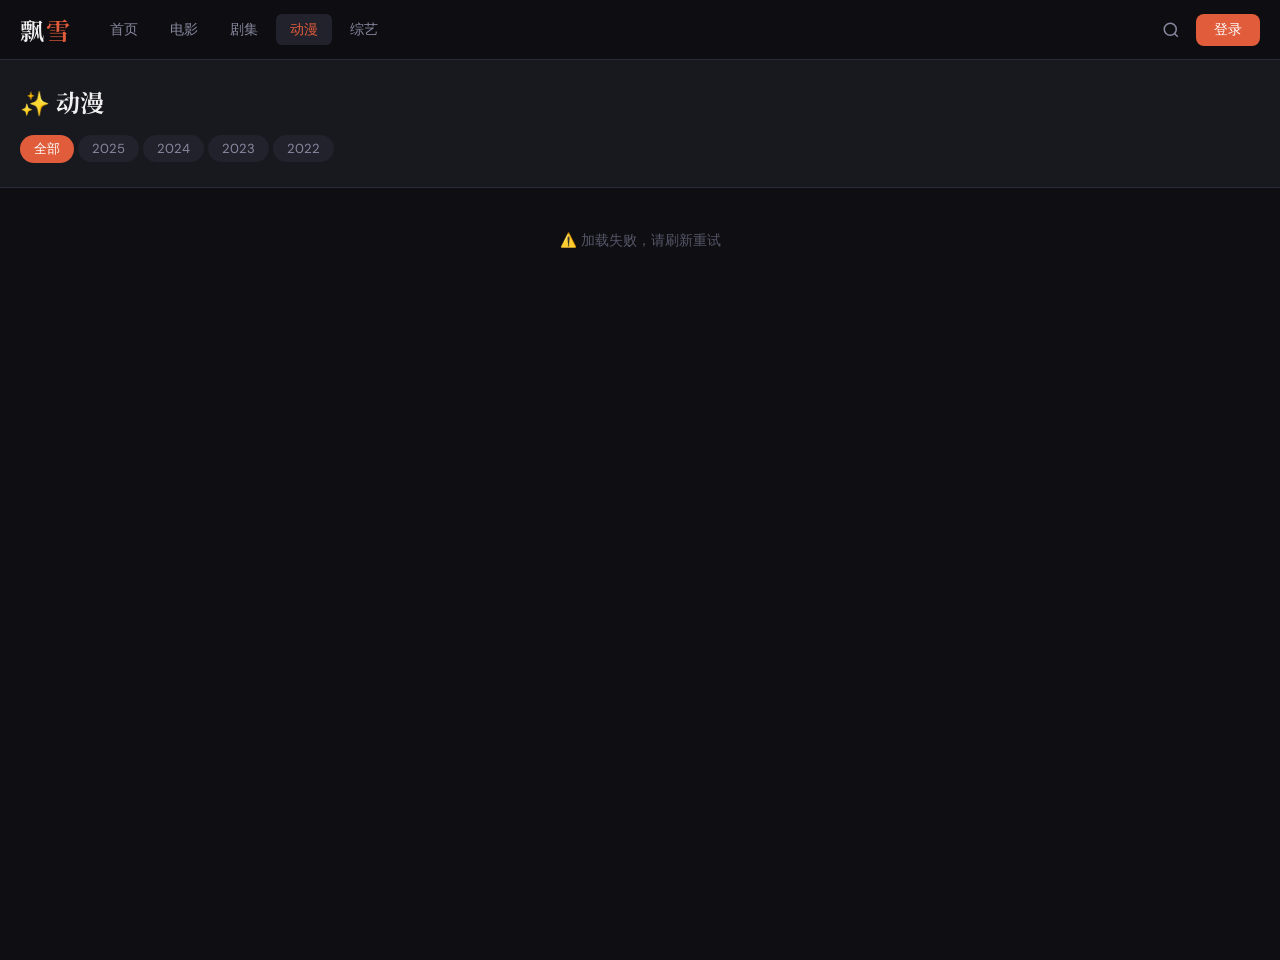
==== commit 9d4629a1: "Update anime.html" ====
--- a/pages/anime.html
+++ b/pages/anime.html
@@ -14,7 +14,7 @@
       <a class="logo" href="../index.html">飘<span>雪</span></a>
       <nav class="nav-links">
         <a href="../index.html">首页</a>
-        <a href="anime.html" class="active">动漫</a>
+        <a href="anime.html" class="">电影</a>
         <a href="tv.html">剧集</a>
         <a href="anime.html" class="active">动漫</a>
         <a href="variety.html">综艺</a>
@@ -38,11 +38,11 @@
       <h1>✨ 动漫</h1>
       <div class="filter-bar">
         <div class="filter-group" id="yearFilter">
-          <button class="filter-btn active" data-val="" onclick="setFilter('year','',this)">全部年份</button>
+          <button class="filter-btn active" data-val="" onclick="setFilter('year','',this)">全部</button>
+          <button class="filter-btn" data-val="2025" onclick="setFilter('year','2025',this)">2025</button>
           <button class="filter-btn" data-val="2024" onclick="setFilter('year','2024',this)">2024</button>
           <button class="filter-btn" data-val="2023" onclick="setFilter('year','2023',this)">2023</button>
           <button class="filter-btn" data-val="2022" onclick="setFilter('year','2022',this)">2022</button>
-          <button class="filter-btn" data-val="2021" onclick="setFilter('year','2021',this)">2021</button>
         </div>
       </div>
     </div>
@@ -50,7 +50,8 @@
 
   <div class="page-content">
     <div class="card-grid" id="contentGrid"></div>
-    <button class="load-more" id="loadMoreBtn" onclick="loadMore()">加载更多</button>
+    <div id="statusMsg" style="text-align:center;padding:20px;color:var(--text-muted);font-size:.85rem;display:none"></div>
+    <button class="load-more" id="loadMoreBtn" onclick="loadMore()" style="display:none">加载更多</button>
   </div>
 
   <!-- 弹窗 -->
@@ -58,6 +59,7 @@
     <div class="modal">
       <button class="modal-close" onclick="closeModal()">✕</button>
       <h2>登录 / 注册</h2>
+      <p class="modal-sub">登录后可保存观看历史和收藏</p>
       <input type="text" id="inputUsername" placeholder="用户名" maxlength="16" />
       <input type="password" id="inputPassword" placeholder="密码" maxlength="32" />
       <div class="modal-btns">
@@ -72,25 +74,15 @@
       <h2>个人设置</h2>
       <div class="settings-avatar" id="settingsAvatar"></div>
       <div class="setting-item"><label>显示名称</label><input type="text" id="setNickname" placeholder="昵称" /></div>
-      <div class="setting-item">
-        <label>主题颜色</label>
-        <div class="color-picker">
-          <span class="color-dot" style="background:#e05c3a" data-color="#e05c3a" onclick="pickColor(this)"></span>
-          <span class="color-dot" style="background:#3a7de0" data-color="#3a7de0" onclick="pickColor(this)"></span>
-          <span class="color-dot" style="background:#3ac97d" data-color="#3ac97d" onclick="pickColor(this)"></span>
-          <span class="color-dot" style="background:#c93a9a" data-color="#c93a9a" onclick="pickColor(this)"></span>
-          <span class="color-dot" style="background:#e0b83a" data-color="#e0b83a" onclick="pickColor(this)"></span>
-        </div>
-      </div>
-      <div class="setting-item"><label>界面模式</label>
-        <div class="toggle-row"><button id="themeDark" onclick="setTheme('dark')">🌙 深色</button><button id="themeLight" onclick="setTheme('light')">☀️ 浅色</button></div>
-      </div>
+      <div class="setting-item"><label>主题风格</label><div id="themePicker"></div></div>
       <div class="setting-item"><label>默认视频源</label>
-        <select id="defaultSource"><option value="0">线路一（推荐）</option><option value="1">线路二</option><option value="2">线路三</option>
-          <option value="3">线路四</option></select>
+        <select id="defaultSource">
+          <option value="0">线路一</option><option value="1">线路二</option>
+          <option value="2">线路三</option><option value="3">线路四</option>
+        </select>
       </div>
       <div class="settings-actions">
-        <button onclick="saveSettings()">保存设置</button>
+        <button onclick="saveSettings()">保存</button>
         <button class="btn-danger" onclick="doLogout()">退出登录</button>
       </div>
       <div class="watch-history"><h3>观看历史</h3><div id="historyList"></div><button class="btn-clear" onclick="clearHistory()">清除历史</button></div>
@@ -98,43 +90,44 @@
   </div>
   <div class="toast" id="toast"></div>
 
-  <!-- 移动端底部导航 -->
   <nav class="mobile-nav">
     <a href="../index.html"><svg viewBox="0 0 24 24" fill="none" stroke="currentColor" stroke-width="2"><path d="M3 9l9-7 9 7v11a2 2 0 0 1-2 2H5a2 2 0 0 1-2-2z"/></svg>首页</a>
-    <a href="anime.html" class="active"><svg viewBox="0 0 24 24" fill="none" stroke="currentColor" stroke-width="2"><rect x="2" y="2" width="20" height="20" rx="2.18" ry="2.18"/><line x1="7" y1="2" x2="7" y2="22"/><line x1="17" y1="2" x2="17" y2="22"/><line x1="2" y1="12" x2="22" y2="12"/></svg>动漫</a>
-    <a href="tv.html"><svg viewBox="0 0 24 24" fill="none" stroke="currentColor" stroke-width="2"><rect x="2" y="7" width="20" height="15" rx="2" ry="2"/><polyline points="17 2 12 7 7 2"/></svg>剧集</a>
-    <a href="anime.html" class="active"><svg viewBox="0 0 24 24" fill="none" stroke="currentColor" stroke-width="2"><circle cx="12" cy="12" r="10"/><path d="M8.56 2.75c4.37 6.03 6.02 9.42 8.03 17.72m2.54-15.38c-3.72 4.35-8.94 5.66-16.88 5.85m19.5 1.9c-3.5-.93-6.63-.82-8.94 0-2.58.92-5.01 2.86-7.44 6.32"/></svg>动漫</a>
+    <a href="anime.html" class="active"><svg viewBox="0 0 24 24" fill="none" stroke="currentColor" stroke-width="2"><rect x="2" y="2" width="20" height="20" rx="2.18"/><line x1="7" y1="2" x2="7" y2="22"/><line x1="17" y1="2" x2="17" y2="22"/><line x1="2" y1="12" x2="22" y2="12"/></svg>电影</a>
+    <a href="tv.html"><svg viewBox="0 0 24 24" fill="none" stroke="currentColor" stroke-width="2"><rect x="2" y="7" width="20" height="15" rx="2"/><polyline points="17 2 12 7 7 2"/></svg>剧集</a>
+    <a href="anime.html" class="active"><svg viewBox="0 0 24 24" fill="none" stroke="currentColor" stroke-width="2"><circle cx="12" cy="12" r="10"/></svg>动漫</a>
     <a href="search.html"><svg viewBox="0 0 24 24" fill="none" stroke="currentColor" stroke-width="2"><circle cx="11" cy="11" r="8"/><line x1="21" y1="21" x2="16.65" y2="16.65"/></svg>搜索</a>
   </nav>
 
   <script src="../js/api.js"></script>
   <script src="../js/auth.js"></script>
   <script>
-    const TYPE    = 'anime';
+    const TYPE = 'anime';
     let currentPage = 1;
     let currentFilter = '';
     let isLoading = false;
+    let hasMore = true;
 
     function buildCard(item) {
-      const id = item.vod_id, name = item.vod_name||'', pic = item.vod_pic||'';
+      const id=item.vod_id, name=item.vod_name||'', pic=item.vod_pic||'';
       const year=item.vod_year||'', score=item.vod_score||'', tag=item.vod_remarks||'';
-      return `
-        <div class="card" onclick="location.href='detail.html?id=${id}'">
-          <div class="card-thumb">
-            ${pic?`<img src="${pic}" loading="lazy" onerror="this.parentElement.innerHTML='<div class=\\"no-img\\">🎬</div>'">`:`<div class="no-img">🎬</div>`}
-            ${score?`<span class="card-score">⭐${score}</span>`:''}
-            ${tag?`<span class="card-tag">${tag}</span>`:''}
-            <div class="card-play-overlay"><svg viewBox="0 0 24 24" fill="currentColor" width="40" height="40"><path d="M8 5v14l11-7z"/></svg></div>
-          </div>
-          <div class="card-info">
-            <div class="card-title">${name}</div>
-            <div class="card-meta">${year}</div>
-          </div>
-        </div>`;
-    }
-
-    function buildSkeletons(n=12) {
-      return Array(n).fill(`
+      return `<div class="card" onclick="location.href='detail.html?id=${id}'">
+        <div class="card-thumb">
+          ${pic?`<img src="${pic}" loading="lazy" onerror="this.style.display='none'">`:''}
+          ${!pic?`<div class="no-img">🎬</div>`:''}
+          ${score?`<span class="card-score">⭐${score}</span>`:''}
+          ${tag?`<span class="card-tag">${tag}</span>`:''}
+          <div class="card-play-overlay"><svg viewBox="0 0 24 24" fill="currentColor" width="40" height="40"><path d="M8 5v14l11-7z"/></svg></div>
+        </div>
+        <div class="card-info">
+          <div class="card-title">${name}</div>
+          <div class="card-meta">${year}</div>
+        </div>
+      </div>`;
+    }
+
+    function showSkeletons() {
+      const grid = document.getElementById('contentGrid');
+      grid.innerHTML = Array(12).fill(`
         <div class="skeleton" style="border-radius:10px">
           <div class="skeleton" style="aspect-ratio:2/3;border-radius:10px 10px 0 0"></div>
           <div class="skeleton" style="height:12px;margin:10px 8px 4px;border-radius:4px"></div>
@@ -142,27 +135,81 @@
         </div>`).join('');
     }
 
+    function setStatus(msg) {
+      const el = document.getElementById('statusMsg');
+      el.style.display = msg ? 'block' : 'none';
+      el.textContent = msg;
+    }
+
     async function loadContent(page=1, append=false) {
       if (isLoading) return;
       isLoading = true;
       const grid = document.getElementById('contentGrid');
-      if (!append) grid.innerHTML = buildSkeletons();
+      const btn  = document.getElementById('loadMoreBtn');
+
+      if (!append) { showSkeletons(); setStatus(''); btn.style.display='none'; }
 
       try {
         const data = await API.getList(TYPE, page, currentFilter);
         const items = data.list || [];
-        const html  = items.map(buildCard).join('');
+
+        if (!items.length) {
+          if (!append) {
+            grid.innerHTML = '';
+            setStatus('暂无内容，正在尝试其他数据源…');
+            // 自动重试换源
+            setTimeout(() => retryWithNextSource(page), 1500);
+          }
+          isLoading = false;
+          return;
+        }
+
+        setStatus('');
+        const html = items.map(buildCard).join('');
         if (append) grid.insertAdjacentHTML('beforeend', html);
-        else        grid.innerHTML = html || '<p style="color:var(--text-muted);padding:20px">暂无内容</p>';
-
-        // 如果没有更多了，隐藏按钮
-        const btn = document.getElementById('loadMoreBtn');
-        if (items.length < 20) btn.style.display='none';
-        else btn.style.display='';
+        else grid.innerHTML = html;
+
+        hasMore = items.length >= 20;
+        btn.style.display = hasMore ? 'block' : 'none';
+
       } catch(e) {
-        grid.innerHTML = '<p style="color:var(--text-muted);padding:20px">⚠️ 加载失败，请刷新重试</p>';
+        console.error('加载失败:', e);
+        if (!append) {
+          grid.innerHTML = '';
+          setStatus('⚠️ 加载失败，请刷新重试');
+        }
       }
       isLoading = false;
+    }
+
+    // 自动换源重试（最多尝试5次）
+    let retryCount = 0;
+    async function retryWithNextSource(page) {
+      if (retryCount >= 5) {
+        setStatus('⚠️ 所有数据源均无电影内容，请稍后刷新');
+        retryCount = 0;
+        return;
+      }
+      retryCount++;
+      setStatus(`暂无内容，正在尝试第 ${retryCount + 1} 条数据源…`);
+      // 通过修改偏好源触发不同的源
+      API._overrideSrc = retryCount;
+      try {
+        const data = await API.getList(TYPE, page, currentFilter);
+        const items = data.list || [];
+        if (!items.length) {
+          setTimeout(() => retryWithNextSource(page), 1000);
+          return;
+        }
+        retryCount = 0;
+        API._overrideSrc = null;
+        setStatus('');
+        document.getElementById('contentGrid').innerHTML = items.map(buildCard).join('');
+        const hasMore = items.length >= 20;
+        document.getElementById('loadMoreBtn').style.display = hasMore ? 'block' : 'none';
+      } catch(e) {
+        setTimeout(() => retryWithNextSource(page), 1000);
+      }
     }
 
     function loadMore() {
@@ -171,9 +218,9 @@
     }
 
     function setFilter(type, val, el) {
-      currentPage = 1;
+      currentPage = 1; retryCount = 0;
       currentFilter = val;
-      document.querySelectorAll(`#${type}Filter .filter-btn`).forEach(b => b.classList.remove('active'));
+      document.querySelectorAll(`#${type}Filter .filter-btn`).forEach(b=>b.classList.remove('active'));
       el.classList.add('active');
       loadContent(1, false);
     }
@@ -185,9 +232,9 @@
     }
     function doSearch() {
       const kw = document.getElementById('searchInput')?.value?.trim();
-      if (kw) location.href='search.html?q='+encodeURIComponent(kw);
-    }
-    function toDetail(id) { location.href='detail.html?id='+id; }
+      if (kw) location.href = 'search.html?q=' + encodeURIComponent(kw);
+    }
+    function toDetail(id) { location.href = 'detail.html?id=' + id; }
 
     document.addEventListener('DOMContentLoaded', () => { loadContent(1); });
   </script>
